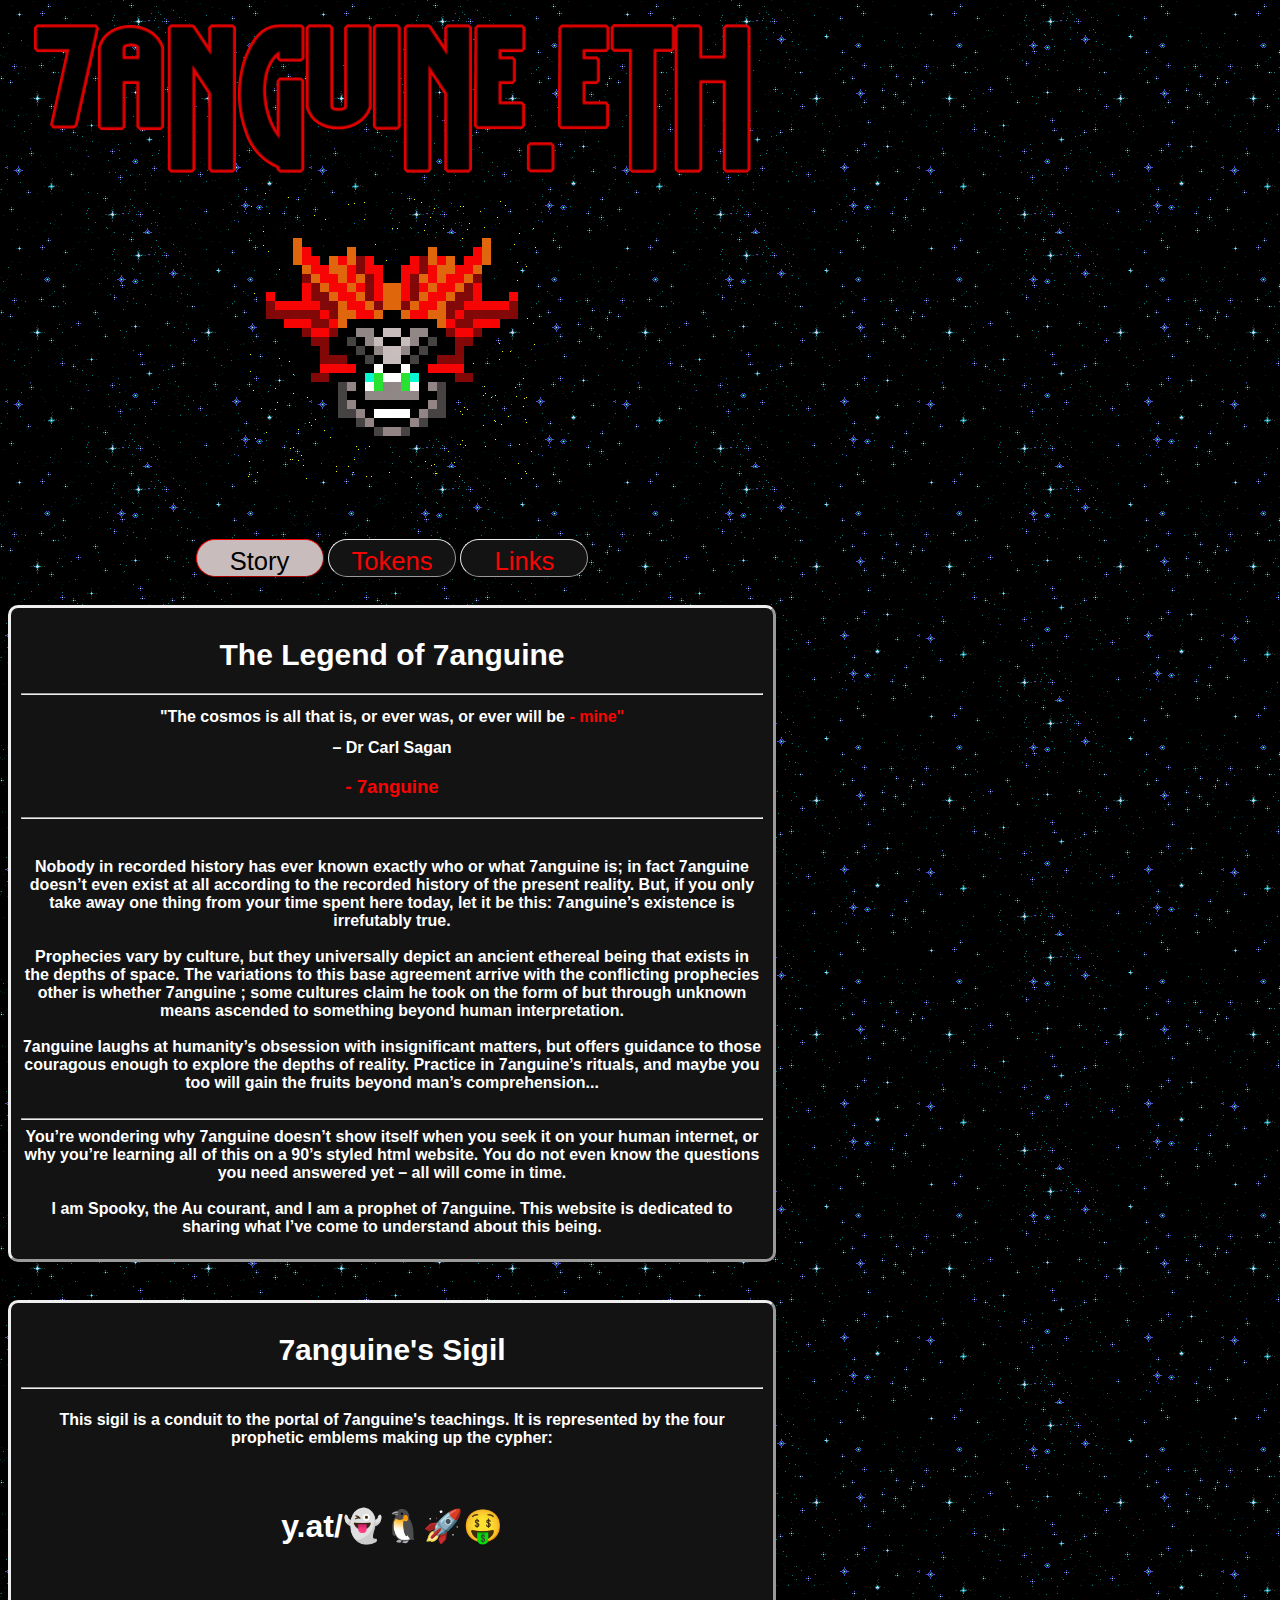
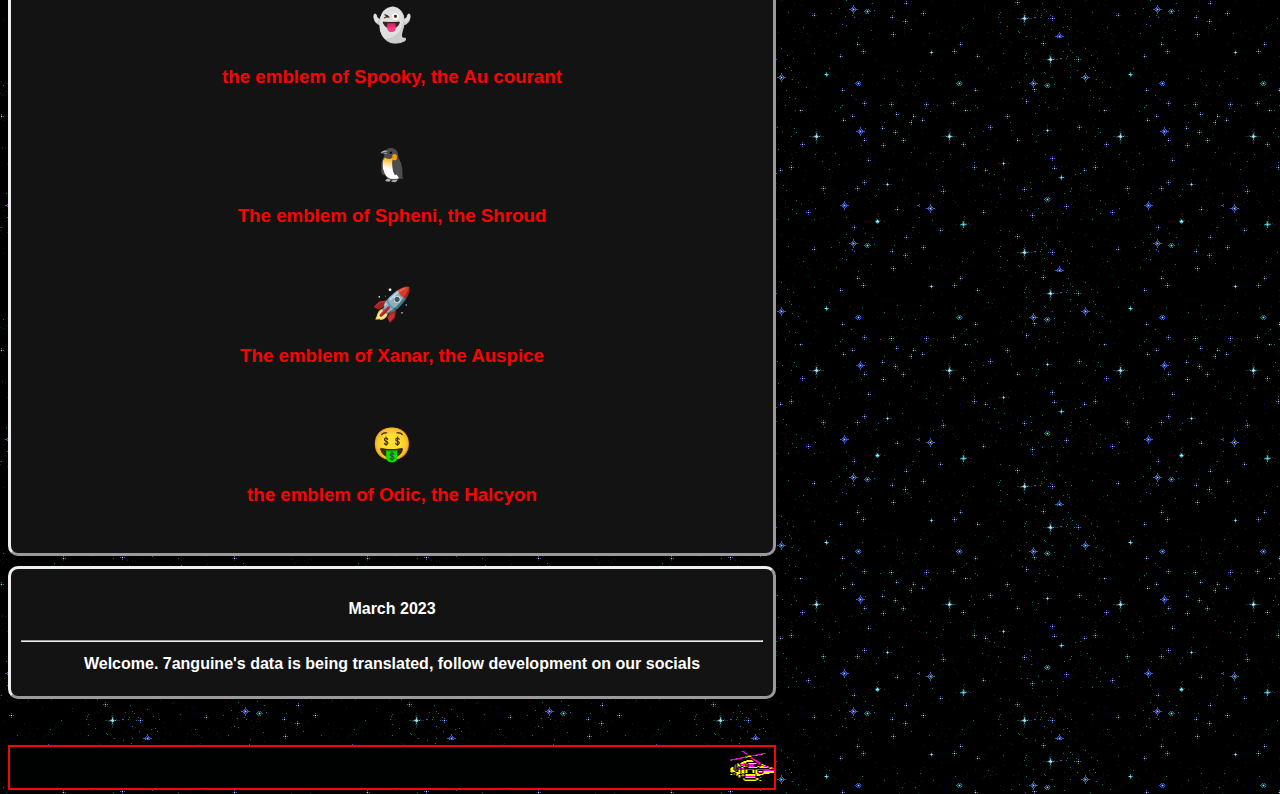
==== about.html @ 805f3cae "Update about.html" ====
<!DOCTYPE html>
<html>
  <head>
    <meta charset="UTF-8">
    <title>7anguine.eth</title>
    
    <link href="2style.css" rel="stylesheet" type="text/css" media= "all">
    
    <link rel="icon" 
      type="image/gif" 
      href="favicon.gif">
      
    <meta name="viewport" content="width=device-width, initial-user-scalable= 0"> 
    
  </head>
   
<body>
  <div id="page-container">
    <div id="content-wrap">   
     
     <a href="/index.html"><img src= "header.png" style="max-width:100%;height:auto;"></a>
	   <a href="/index.html"><img src="7anguine.gif" style="max-width:100%;height:auto;"></a>
	    
	    <br/><br/>
	    <br/><br/>
  
    <div class="button4"><a href="about.html"> Story </a></div> 
    <div class="button1"><a href="token.html"> Tokens </a></div>
    <div class="button1"><a href="contact.html"> Links </a></div>

    
	  <br/><br/>

    <div class=dialog>
    <h1 class=rainbow>The Legend of 7anguine</h1>
    <hr>
    <h2> "The cosmos is all that is, or ever was, or ever will be <span class=red> - mine" </span></h2>
    <h2> – Dr Carl Sagan </h2>
	    <h3> - 7anguine </h3>
	  <hr>
	  <br>
	   <h2> Nobody in recorded history has ever known exactly who or what 7anguine is; in fact 7anguine doesn’t even exist at all according to the recorded history of the present reality. But, if you only take away one thing from your time spent here today, let it be this: 7anguine’s existence is irrefutably true.
<br>
<br>
Prophecies vary by culture, but they universally depict an ancient ethereal being that exists in the depths of space. The variations to this base agreement arrive with the conflicting prophecies other is whether 7anguine ; some cultures claim he took on the form of  but through unknown means ascended to something beyond human interpretation. 
<br>
<br>
7anguine laughs at humanity’s obsession with insignificant matters, but offers guidance to those couragous enough to explore the depths of reality.  Practice in 7anguine’s rituals, and maybe you too will gain the fruits beyond man’s comprehension...
<br>
<br>

<hr>
You’re wondering why 7anguine doesn’t show itself when you seek it on your human internet, or why you’re learning all of this on a 90’s styled html website.  You do not even know the questions you need answered yet – all will come in time.
<br>
<br>
I am Spooky, the Au courant, and I am a prophet of 7anguine. This website is dedicated to sharing what I’ve come to understand about this being.</h2>
	  
	  </div>
	  <br>
  <div class=dialog>	 
  <h1 class=rainbow> 7anguine's Sigil </h1>
  <hr>
  <h4 class=rainbow> This sigil is a conduit to the portal of 7anguine's teachings. It is represented by the four prophetic emblems making up the cypher: </h4>
  <br>
	<h1> y.at/👻🐧🚀🤑 </h1>
  <br>
	  <h1> 👻 </h1>
	  	<h3> the emblem of Spooky, the Au courant </h3>
	  <br>
	  <h1> 🐧 </h1>
		 <h3> The emblem of Spheni, the Shroud </h3>
	  <br>
	  <h1> 🚀 </h1>
		 <h3> The emblem of Xanar, the Auspice </h3>
		 <br>
	  <h1> 🤑 </h1>
		<h3> the emblem of Odic, the Halcyon</h3>	
		<br>
		</div>
	
<div class=dialog>	
	  <h4> March 2023 </h4>
	   <hr>
	<h2> Welcome. 7anguine's data is being translated, follow development on our socials</h2></div>
	  
    </div>
<br>
<br>
  
<footer id= footer>
  
      <marquee class= box1>
        <img src="helicopter.gif" vertical-align=middle>
          <span class= box2 style= "background-color= #840708;" font-size=3vmax vertical-align=middle>
        Power to the people - support decentralization!</span>
        <img src="Welcome.gif" vertical-align=middle>
        <img src="thoughtcrimes.png" vertical-align=middle>
        
             </marquee>
  </footer>
    </div>
   </body> 
</html>
---- 2style.css ----
body { 
  font-family: Helvetica;
  color: white;
  background-image: url("background.gif");
  overflow-y:scroll;
  
}


h1.rainbow { /* main headers, rainbow big*/
	text-align: center;
  font-size: 30px;
  align-content: center;
}


h2 { /* normal font white - updates; spooky notes*/
  text-align: center;
	font-size: 16px;
}


h3 { /* normal font 7anguine's red speech*/
	color: #f70404; 
	text-decoration:none; 
	font-weight:bold;
}

h4.rainbow{ /*normal font rainbow; used for regular text with rainbow*/
	text-align: center;
  font-size: 16px; 

}

h5 { /* sigil icons*/
  font-size: 60px;

}

div {
    width: inherit;
    align-content: center;
    max-width: 768px;
    text-align:center;
    
}  

.red {
 	color: #f70404; 
	text-decoration:none; 
	font-weight:bold; 
}	
	
.dialog { /*grey tile back*/
  background-color: #131313; /*the color of the tile*/
  /*give the button curved corners, alter the size as required*/
  -moz-border-radius: 10px;
  -webkit-border-radius: 10px;
  border-radius: 10px;
  border-color: #f70404;
  border:outset;
  width:auto;
  margin-left: auto ;
  margin-right: auto ;
  margin-top: 10px;
  margin-bottom:10px;
  padding:10px;
  display:block;


}

.dialog2 { /*enter button*/
  background-color: #131313; /*the color of the tile*/
  /*give the button curved corners, alter the size as required*/
  -moz-border-radius: 90px;
  -webkit-border-radius: 90px;
  border-radius: 90px;
  border:solid;
  border-width: 1px;
  padding-left: 1em;
  padding-right: 1em;
  display: block;
  width: 18vmax;
  height: 8vmax;
  box-sizing: border-box;
  margin-left: auto;
  margin-right: auto;
  line-height: 8vmax;

}

.box1 { /*marquee outline box with black bg*/
  border-style: solid;
  border-width: 2px;
  border-color: #f70404;
  background-color:#000101;
  animation: rainbow 2.5s linear;
	animation-iteration-count: infinite;
	margin: 0;
	box-sizing: border-box;
	

}

.box2 { /*marquee outline box with transparent bg*/
  padding: 3px;
  border-style: solid;
  border-width: 1px;
  border-color: #f70404;


}

.button1 { /*grey button red font and outline*/
 
  color: #f70404;
  background-color:#131313;
  border:solid;
  border-width: 1px;
  border-style: outset;
  box-sizing: border-box;
  -moz-border-radius: 40px;
  -webkit-border-radius: 40px;
  border-radius: 40px;
  font-size:2vmax;
  padding: 2px;
  display: inline-block;
  width: 10vmax;
  height: 3vmax;
  margin:auto;
  text-align: center;
  line-height: 3vmax;


}

.button4 { /*grey button red font and outline - for chosen tab*/

  color: black;
  background-color:#c8bcbd;
  border-color:#f70404;
  border-width: 1px;
  border-style: outset;
  box-sizing: border-box;
  -moz-border-radius: 40px;
  -webkit-border-radius: 40px;
  border-radius: 40px;
  font-size:2vmax;
  padding: 2px;
  display: inline-block;
  width: 10vmax;
  height: 3vmax;
  margin:auto;
  text-align: center;
  line-height: 3vmax;


}

    .button4 a:link {
      color: #000000; text-decoration:none; font-weight:normal; 
    }
    .button4 a:visited {
      color: #000000; text-decoration:none; font-weight:normal; 
    } 
    .button4 a:active {
      color: #000000; text-decoration:none; font-weight:normal; 
    }
    .button4 a:hover {
      color: #f70404; text-decoration:none; font-weight:normal;
    }
    
.button2 { /*black button grey font and outline - contacts*/

  background-color:black;
  border-color:#c8bcbd;
  border-style: outset;
  border-width: 1px;
  -moz-border-radius: 40px;
  -webkit-border-radius: 40px;
  border-radius: 40px;
  font-size:2vmax;
  padding-left: auto;
  padding-right: auto;
  display: block;
  box-sizing: border-box;
  width: 14vmax;
  height: 3vmax;
  margin:auto;
  text-align: center;
  line-height: 3vmax;


}

.button3 { /*black button grey font and outline - for y.at wallet and extended bubbles*/
 
  color: #c8bcbd;
  background-color:black;
  border-color:#c8bcbd;
  border-style: outset;
  border-width: 1px;
  -moz-border-radius: 40px;
  -webkit-border-radius: 40px;
  border-radius: 40px;
  font-size:2vmax;
  padding-left: auto;
  padding-right: auto;
  display: block;
  box-sizing: border-box;
  width: 18vmax;
  height: 3vmax;
  margin:auto;
  text-align: center;
  line-height: 3vmax;


}

/* unvisited link */
a:link {
    color: #f70404;
    text-decoration: none;
    

}

/* visited link */
a:visited {
    color: #f70404;
    text-decoration: none;
    
}

/* mouse over link */
a:hover {
    color: #29e132;
    text-decoration: none;
    cursor:pointer;
   
}

/* selected link */
a:active {
    color: #29e132;
    text-decoration: none;
   
}


::-webkit-scrollbar {
  width: 16px;
  max-width: 16px;
}

::-webkit-scrollbar-track {
  background: url("scrollbackground.png");
}
::-webkit-scrollbar-thumb {
  background: #BDBDBD;
  border: #DFDFDF 2px outset;
}

::-webkit-scrollbar-button:vertical:start:decrement{
  display:block;
  background: url("scrollbarsprite.png") 0px 0px;
  width: 16px;
  max-width: 16px;
  height: 16px;
  max-height: 16px;
  border: #DFDFDF 2px outset;
            }
            
            ::-webkit-scrollbar-button:vertical:end:increment{
            	display:block;
            	background: url("scrollbarsprite.png") 0px 12px;
            	width: 16px;
            	max-width: 16px;
            	height: 16px;
            	max-height: 16px;
            	border: #DFDFDF 2px outset;
            }
            
            ::-webkit-scrollbar-button:horizontal:start:decrement{
            	display:block;
            	background: url("scrollbarsprite.png") 12px 12px;
            	width: 16px;
            	max-width: 16px;
            	height: 16px;
            	max-height: 16px;
            	border: #DFDFDF 2px outset;
            }
            
            ::-webkit-scrollbar-button:horizontal:end:increment{
            	display:block;
            	background: url("scrollbarsprite.png") 12px 1px;
            	width: 16px;
            	max-width: 16px;
            	height: 16px;
            	max-height: 16px;
            	border: #DFDFDF 2px outset;
            }
                        

.rainbow {
  text-align: center;
  animation: colorRotate 6s linear 0s infinite;
}
  
/* Handle on hover */
::-webkit-scrollbar-thumb:hover {
 
  background: #555; 
} 


.rainbow{
		animation: rainbow 2.5s linear;
		animation-iteration-count: infinite;
}


@keyframes rainbow{
		100%,0%{
			color: rgb(255,0,255);
		}
		8%{
			color: rgb(255,127,0);
		}
		16%{
			color: rgb(255,255,0);
		}	
		83%{
			color: rgb(255,0,255);
		}
		91%{
			color: rgb(255,0,127);
		}		
}		

@keyframes scroll {
  from {
    transform: translateX(0);
  }
  to {
    transform: translateX(calc(-100% - var(--gap)));
  }
}

.video-container {
  width:  85vw;
  height: 50.625vw; /* 90*9/16 */

}

@media (min-width: 650px) {
  .video-container {
    width: 560px;
    height:315px;
    margin-left:auto;
    margin-right:auto;
  }
 
}

@media (min-width: 1850px) {
  .button1 {
    width: auto;
    height: auto;
    font-size: 1vw;  
    padding-left: 1vw;
    padding-right: 1vw;
    margin:auto;
    text-align: center;
    line-height: 2vw;
    border-width: 2px;
  }  
  .button4 { /*grey button red font and outline - for chosen tab*/
    width: auto;
    height: auto;
    font-size: 1vw;  
    padding-left: 1vw;
    padding-right: 1vw;
    margin:auto;
    text-align: center;
    line-height: 2vw;
    border-width: 2px;
  }

    .button4 a:link {
      color: #000000; text-decoration:none; font-weight:normal; 
    }
    .button4 a:visited {
      color: #000000; text-decoration:none; font-weight:normal; 
    } 
    .button4 a:active {
      color: #000000; text-decoration:none; font-weight:normal; 
    }
    .button4 a:hover {
      color: #f70404; text-decoration:none; font-weight:normal;
    }
    
  .button2 { /*black button grey font and outline - contacts*/
    height: 2em;
    width: 7em;
    font-size: 2em;  
    margin:auto;
    text-align: center;
    line-height: 2em;
    padding: 0;
    border-width: 2px;
  }

  .button3 { /*black button grey font and outline - for y.at wallet and extended bubbles*/
    height: 2em;
    width: 9em;
    font-size: 2em;  
    margin:auto;
    text-align: center;
    line-height: 2em;
    padding: 0;
    border-width: 2px;
  }  
    
  .dialog2 { /*enter button*/
  border-width: 2px;
  padding-left: 1vmax;
  padding-right: 1vmax;
  padding-top: 2px;
  padding-bottom: 2px;
  margin:auto;
  line-height: 6vmax;
  width: 9vmax;
  height: 4vmax;
  box-sizing: content-box;
  }  
  
}

#page-container {
  position: relative;
  min-height: 100vh;
}

#content-wrap {
  padding-bottom: 3vmax;    /* Footer height */
}

#footer {
  position: absolute;
  bottom: 0;
  width: 100%;
  height: 3vmax;            /* Footer height */
}
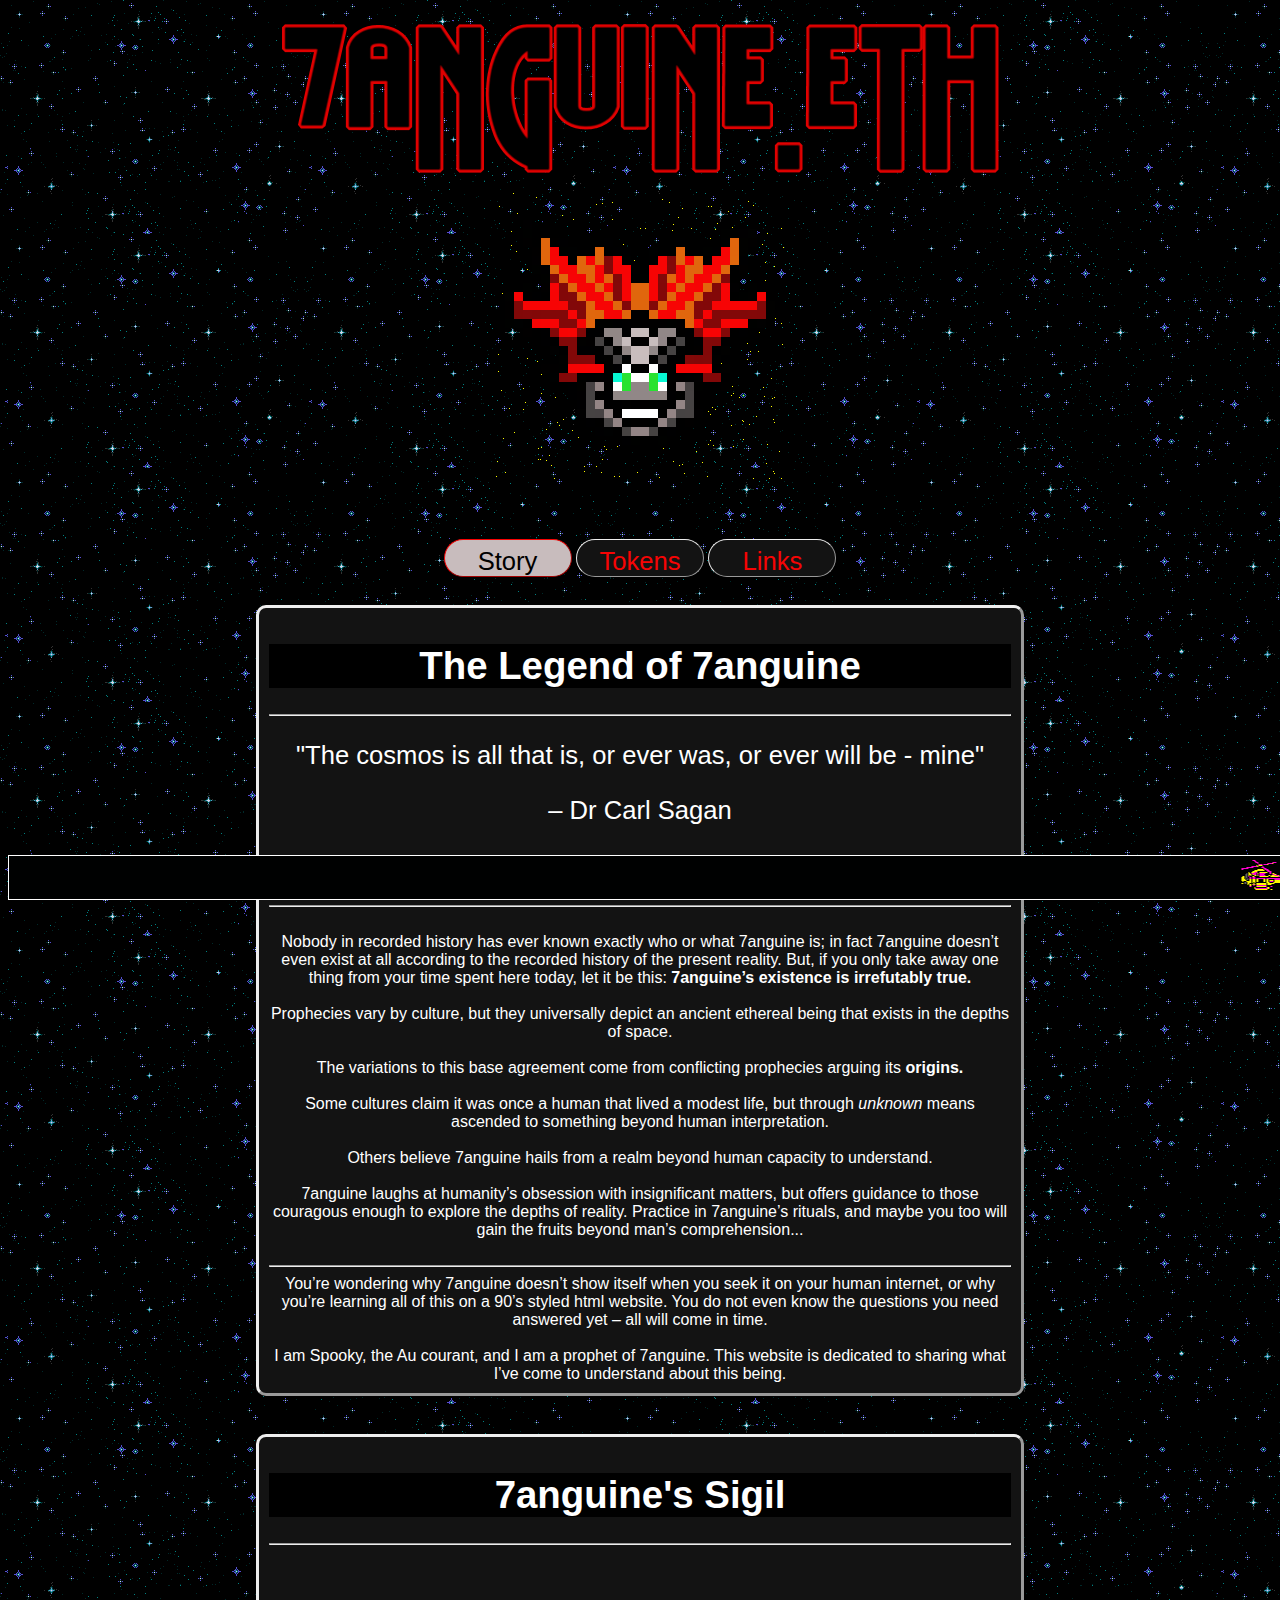
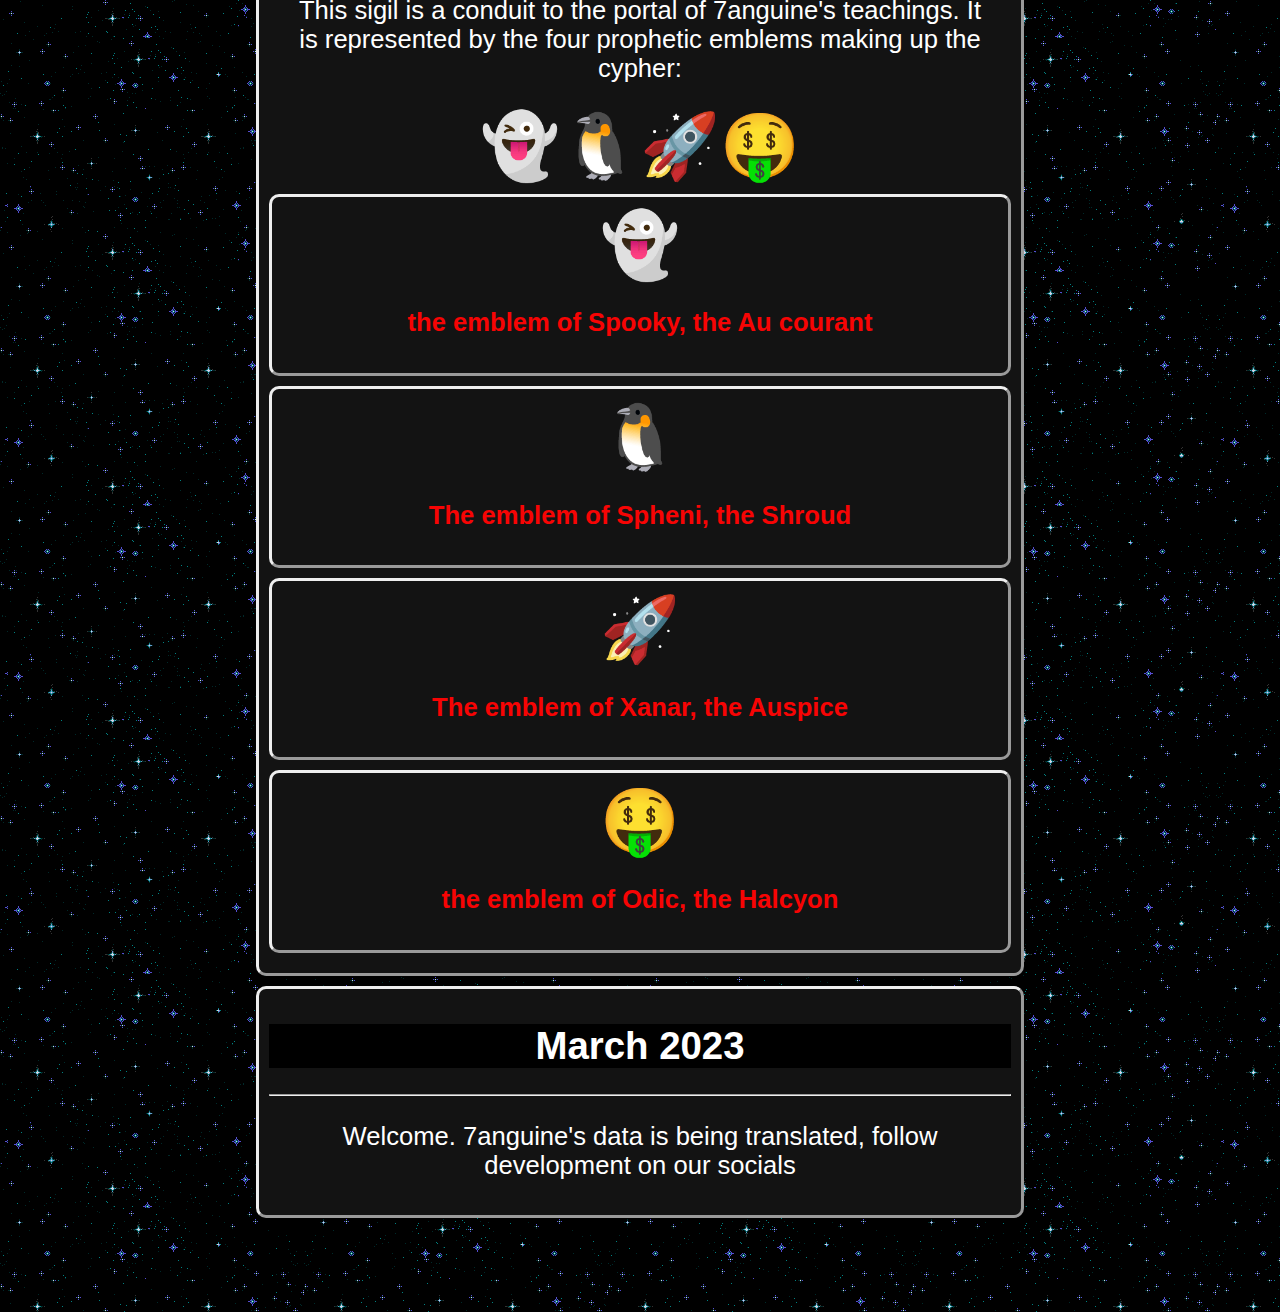
==== commit fa9eacac: "Update about.html" ====
--- a/about.html
+++ b/about.html
@@ -17,6 +17,7 @@
 <body>
   <div id="page-container">
     <div id="content-wrap">   
+      <div id= main>
      
      <a href="/index.html"><img src= "header.png" style="max-width:100%;height:auto;"></a>
 	   <a href="/index.html"><img src="7anguine.gif" style="max-width:100%;height:auto;"></a>
@@ -39,13 +40,23 @@
 	    <h3> - 7anguine </h3>
 	  <hr>
 	  <br>
-	   <h2> Nobody in recorded history has ever known exactly who or what 7anguine is; in fact 7anguine doesn’t even exist at all according to the recorded history of the present reality. But, if you only take away one thing from your time spent here today, let it be this: 7anguine’s existence is irrefutably true.
+	   Nobody in recorded history has ever known exactly who or what 7anguine is; in fact 7anguine doesn’t even exist at all according to the recorded history of the present reality. But, if you only take away one thing from your time spent here today, let it be this:
+	   <b>7anguine’s existence is irrefutably true.</b>
 <br>
 <br>
-Prophecies vary by culture, but they universally depict an ancient ethereal being that exists in the depths of space. The variations to this base agreement arrive with the conflicting prophecies other is whether 7anguine ; some cultures claim he took on the form of  but through unknown means ascended to something beyond human interpretation. 
+Prophecies vary by culture, but they universally depict an ancient ethereal being that exists in the depths of space.
 <br>
 <br>
-7anguine laughs at humanity’s obsession with insignificant matters, but offers guidance to those couragous enough to explore the depths of reality.  Practice in 7anguine’s rituals, and maybe you too will gain the fruits beyond man’s comprehension...
+The variations to this base agreement come from conflicting prophecies arguing its <b>origins.</b> 
+<br>
+<br>
+Some cultures claim it was once a human that lived a modest life, but through <i>unknown</i> means ascended to something beyond human interpretation.
+<br>
+<br>
+Others believe 7anguine hails from a realm beyond human capacity to understand.
+<br>
+<br>
+7anguine laughs at humanity’s obsession with insignificant matters, but offers guidance to those couragous enough to explore the depths of reality. Practice in 7anguine’s rituals, and maybe you too will gain the fruits beyond man’s comprehension...
 <br>
 <br>
 
@@ -53,50 +64,54 @@
 You’re wondering why 7anguine doesn’t show itself when you seek it on your human internet, or why you’re learning all of this on a 90’s styled html website.  You do not even know the questions you need answered yet – all will come in time.
 <br>
 <br>
-I am Spooky, the Au courant, and I am a prophet of 7anguine. This website is dedicated to sharing what I’ve come to understand about this being.</h2>
+I am Spooky, the Au courant, and I am a prophet of 7anguine. This website is dedicated to sharing what I’ve come to understand about this being.
 	  
 	  </div>
 	  <br>
   <div class=dialog>	 
   <h1 class=rainbow> 7anguine's Sigil </h1>
   <hr>
-  <h4 class=rainbow> This sigil is a conduit to the portal of 7anguine's teachings. It is represented by the four prophetic emblems making up the cypher: </h4>
   <br>
-	<h1> y.at/👻🐧🚀🤑 </h1>
-  <br>
-	  <h1> 👻 </h1>
-	  	<h3> the emblem of Spooky, the Au courant </h3>
-	  <br>
-	  <h1> 🐧 </h1>
-		 <h3> The emblem of Spheni, the Shroud </h3>
-	  <br>
-	  <h1> 🚀 </h1>
-		 <h3> The emblem of Xanar, the Auspice </h3>
-		 <br>
-	  <h1> 🤑 </h1>
-		<h3> the emblem of Odic, the Halcyon</h3>	
-		<br>
+  <h2> This sigil is a conduit to the portal of 7anguine's teachings. It is represented by the four prophetic emblems making up the cypher: </h2>
+	<h5>👻🐧🚀🤑 </h5>
+	  <div class=dialog><h5> 👻 </h5>
+	  	<h3> the emblem of Spooky, the Au courant </h3></div>
+	  <div class=dialog><h5> 🐧 </h5>
+		 <h3> The emblem of Spheni, the Shroud </h3></div>
+	  <div class=dialog><h5> 🚀 </h5>
+		 <h3> The emblem of Xanar, the Auspice </h3></div>
+	  <div class=dialog><h5> 🤑 </h5>
+		<h3> the emblem of Odic, the Halcyon</h3></div>
+	
 		</div>
 	
 <div class=dialog>	
-	  <h4> March 2023 </h4>
+	  <h1 class=rainbow> March 2023 </h1>
 	   <hr>
 	<h2> Welcome. 7anguine's data is being translated, follow development on our socials</h2></div>
 	  
-    </div>
+    </div></div>
 <br>
 <br>
   
 <footer id= footer>
   
-      <marquee class= box1>
-        <img src="helicopter.gif" vertical-align=middle>
-          <span class= box2 style= "background-color= #840708;" font-size=3vmax vertical-align=middle>
-        Power to the people - support decentralization!</span>
-        <img src="Welcome.gif" vertical-align=middle>
-        <img src="thoughtcrimes.png" vertical-align=middle>
-        
-             </marquee>
+      <marquee class= "rainbow box1">
+        <img src="helicopter.gif" style= "height:37px box-sizing:border-box"> 
+        <img src="Welcome.gif" style= "height:37px box-sizing:border-box">
+        &nbsp; &nbsp; &nbsp; &nbsp; 
+      <img src="helicopter.gif" style= "height:37px box-sizing:border-box">  
+          <span id= box2>
+        Power to the people - support decentralization! </span>
+        &nbsp; &nbsp; &nbsp; &nbsp; 
+        <img src="helicopter.gif" style= "height:37px box-sizing:border-box"> 
+        <img src=thoughtcrimes.png style= "height:37px box-sizing:border-box"> 
+        &nbsp; &nbsp; &nbsp; &nbsp; 
+        <img src="helicopter.gif" style= "height:37px box-sizing:border-box">  
+          <span id= box2>
+      this site was built oldschool style by hand, like God intended --- IPFS is the future!</span>
+        &nbsp; &nbsp; &nbsp; &nbsp; 
+      </marquee>
   </footer>
     </div>
    </body> 
--- a/2style.css
+++ b/2style.css
@@ -3,20 +3,24 @@
   color: white;
   background-image: url("background.gif");
   overflow-y:scroll;
+
   
-}
+}                           /******************** I fucked up the order when adding viewport shit for mobile, so all the default stuff up top here is for mobile, desktop viewer below ************/
 
 
 h1.rainbow { /* main headers, rainbow big*/
 	text-align: center;
-  font-size: 30px;
+  font-size: 3vmax;
   align-content: center;
+  background-color: black;
 }
 
 
 h2 { /* normal font white - updates; spooky notes*/
   text-align: center;
-	font-size: 16px;
+	font-size: 2vmax;
+	margin: 1em;
+	font-weight: normal;
 }
 
 
@@ -24,33 +28,59 @@
 	color: #f70404; 
 	text-decoration:none; 
 	font-weight:bold;
+	font-size: 2vmax; 
 }
 
 h4.rainbow{ /*normal font rainbow; used for regular text with rainbow*/
 	text-align: center;
-  font-size: 16px; 
+  font-size: 2vmax; 
 
 }
 
 h5 { /* sigil icons*/
-  font-size: 60px;
-
-}
-
-div {
-    width: inherit;
-    align-content: center;
-    max-width: 768px;
-    text-align:center;
-    
+  font-size: 5vmax;
+  margin: 1px;
+
+}
+h6 { /* small */
+  font-size: 1.5vmax;
+  text-align: center;
+  word-wrap: break-word;
+}    
+
+#page-container { /* div container starting after <body> ending between </footer> and </body> wraps whole body including footer */
+  position: relative;
+  min-height: 100vh;
+}
+
+#content-wrap { /* div container starting after #page-container ending before <footer>. adds padding size to match footer size, make sure two heights match below */
+  padding-bottom:40px ;    /* Footer height ---------------------------------------------------------- vvvvv*/
+  max-width: 768px;
+  text-align: center;
+  margin: auto;
+  align-content: center;
 }  
 
-.red {
- 	color: #f70404; 
-	text-decoration:none; 
-	font-weight:bold; 
-}	
-	
+#footer {
+  position: fixed;
+  bottom: 0;
+  width: 100%;
+  height: 45px;            /* Footer height ---------------------------------------------------^^^^^^^^^ */
+}
+
+#box2 { /*marquee outline box with grey bg - for heli banners*/
+  border-style: solid;
+  border-width: 1px;
+  font-size: 20px;
+  box-sizing: border-box;
+  padding-top: 10px;
+  padding-left: 5px;
+  padding-right: 5px;
+  height: 43px;
+  vertical-align: middle;
+  background-color: #131313;
+}  
+    
 .dialog { /*grey tile back*/
   background-color: #131313; /*the color of the tile*/
   /*give the button curved corners, alter the size as required*/
@@ -66,11 +96,9 @@
   margin-bottom:10px;
   padding:10px;
   display:block;
-
-
-}
-
-.dialog2 { /*enter button*/
+  
+}  
+.enter { /*enter button*/
   background-color: #131313; /*the color of the tile*/
   /*give the button curved corners, alter the size as required*/
   -moz-border-radius: 90px;
@@ -88,27 +116,19 @@
   margin-right: auto;
   line-height: 8vmax;
 
+
 }
 
 .box1 { /*marquee outline box with black bg*/
   border-style: solid;
-  border-width: 2px;
-  border-color: #f70404;
+  border-width: 1px;
+  padding-top: auto;
   background-color:#000101;
   animation: rainbow 2.5s linear;
 	animation-iteration-count: infinite;
-	margin: 0;
+	margin: 0px;
 	box-sizing: border-box;
-	
-
-}
-
-.box2 { /*marquee outline box with transparent bg*/
-  padding: 3px;
-  border-style: solid;
-  border-width: 1px;
-  border-color: #f70404;
-
+	height: 45px;
 
 }
 
@@ -214,9 +234,39 @@
   margin:auto;
   text-align: center;
   line-height: 3vmax;
-
-
-}
+}
+
+.buy-button {
+        background: #3291e9;
+        border-radius: 5px;
+        height: 35px;
+        width: 75vw;
+        color: white;
+        letter-spacing: 0.5px;
+        display: block;
+        cursor: pointer;
+        transition: 200ms;
+        outline: none;
+        border-style: none;
+        text-transform: uppercase;
+        margin-left:auto;
+        margin-right:auto;
+        padding-top: 1rem;
+        margin-top: 1rem;
+      }
+      .buy-button:hover {
+        background: rgb(21, 61, 98);
+        }
+          .buy-button a:link {
+            color: white;
+            text-decoration: none;    
+             }
+
+          /* visited link */
+          .buy-button a:visited {
+            color: white;
+            text-decoration: none;
+            }       
 
 /* unvisited link */
 a:link {
@@ -249,72 +299,16 @@
 }
 
 
-::-webkit-scrollbar {
-  width: 16px;
-  max-width: 16px;
-}
-
-::-webkit-scrollbar-track {
-  background: url("scrollbackground.png");
-}
-::-webkit-scrollbar-thumb {
-  background: #BDBDBD;
-  border: #DFDFDF 2px outset;
-}
-
-::-webkit-scrollbar-button:vertical:start:decrement{
-  display:block;
-  background: url("scrollbarsprite.png") 0px 0px;
-  width: 16px;
-  max-width: 16px;
-  height: 16px;
-  max-height: 16px;
-  border: #DFDFDF 2px outset;
-            }
-            
-            ::-webkit-scrollbar-button:vertical:end:increment{
-            	display:block;
-            	background: url("scrollbarsprite.png") 0px 12px;
-            	width: 16px;
-            	max-width: 16px;
-            	height: 16px;
-            	max-height: 16px;
-            	border: #DFDFDF 2px outset;
-            }
-            
-            ::-webkit-scrollbar-button:horizontal:start:decrement{
-            	display:block;
-            	background: url("scrollbarsprite.png") 12px 12px;
-            	width: 16px;
-            	max-width: 16px;
-            	height: 16px;
-            	max-height: 16px;
-            	border: #DFDFDF 2px outset;
-            }
-            
-            ::-webkit-scrollbar-button:horizontal:end:increment{
-            	display:block;
-            	background: url("scrollbarsprite.png") 12px 1px;
-            	width: 16px;
-            	max-width: 16px;
-            	height: 16px;
-            	max-height: 16px;
-            	border: #DFDFDF 2px outset;
-            }
-                        
-
 .rainbow {
-  text-align: center;
   animation: colorRotate 6s linear 0s infinite;
-}
-  
+
+}  
 /* Handle on hover */
 ::-webkit-scrollbar-thumb:hover {
  
-  background: #555; 
-} 
-
-
+  background-color: #f70404;  
+
+}
 .rainbow{
 		animation: rainbow 2.5s linear;
 		animation-iteration-count: infinite;
@@ -348,23 +342,67 @@
   }
 }
 
-.video-container {
+.video-container { /*this class will resize for mobile...*/
   width:  85vw;
-  height: 50.625vw; /* 90*9/16 */
-
-}
-
-@media (min-width: 650px) {
+  height: 50.625vw; /* 90*9/16 --yt aspect ratio formula */
+}
+
+.pic-container { /*this class will resize for mobile...*/
+  width:  50vw;
+  height: 65.625vw; 
+  margin-left:auto;
+  margin-right:auto
+ 
+}
+
+@media (min-width: 650px) { /* ...and this media query will run a static container for desktops instead*/
   .video-container {
-    width: 560px;
+    width: 742px;
     height:315px;
     margin-left:auto;
     margin-right:auto;
   }
- 
-}
-
-@media (min-width: 1850px) {
+  .pic-container {
+    width: 370px;
+    height:450px;
+    margin-left:auto;
+    margin-right:auto;
+    border-radius: 10px;
+   }  
+  .buy-button {
+        background: #3291e9;
+        border-radius: 5px;
+        height: 35px;
+        width: 400px;
+        color: white;
+        letter-spacing: 0.5px;
+        display: block;
+        cursor: pointer;
+        transition: 200ms;
+        outline: none;
+        border-style: none;
+        text-transform: uppercase;
+        margin-left:auto;
+        margin-right:auto;
+        padding-top: 1rem;
+        margin-top: 1rem;
+      }
+      .buy-button:hover {
+        background: rgb(21, 61, 98);
+        }
+          .buy-button a:link {
+            color: white;
+            text-decoration: none;    
+             }
+
+          /* visited link */
+          .buy-button a:visited {
+            color: white;
+            text-decoration: none;
+            }       
+}
+
+@media (min-width: 1850px) { /* i did this shit backwards by accident, this is settings for desktops. default shit is for mobile -_- */
   .button1 {
     width: auto;
     height: auto;
@@ -423,7 +461,7 @@
     border-width: 2px;
   }  
     
-  .dialog2 { /*enter button*/
+ .enter { /*enter button*/
   border-width: 2px;
   padding-left: 1vmax;
   padding-right: 1vmax;
@@ -436,27 +474,57 @@
   box-sizing: content-box;
   }  
   
-}
-
-#page-container {
-  position: relative;
-  min-height: 100vh;
-}
-
-#content-wrap {
-  padding-bottom: 3vmax;    /* Footer height */
-}
-
-#footer {
-  position: absolute;
-  bottom: 0;
-  width: 100%;
-  height: 3vmax;            /* Footer height */
-}
-
-
-
-
-
-
-
+  h1.rainbow { /* main headers, rainbow big*/
+	  text-align: center;
+    font-size: 30px;
+    align-content: center;
+  }
+
+
+  h2 { /* normal font white - updates; spooky notes*/
+    text-align: center;
+	  font-size: 16px;
+  }
+
+
+  h3 { /* normal font 7anguine's red speech*/
+	  color: #f70404; 
+	  text-decoration:none; 
+	  font-weight:bold;
+	  font-size: 16px; 
+  }
+
+  h4.rainbow{ /*normal font rainbow; used for regular text with rainbow - sub sections*/
+	  text-align: center;
+    font-size: 16px; 
+
+  }
+
+  h5 { /* sigil icons*/
+    font-size: 75px;
+    text-align: center;
+    
+  }  
+    
+  h6 { /* small */
+    font-size: 12px;
+    text-align: center;
+
+  }  
+  
+
+}  
+
+
+.cc {
+  overflow-wrap: break-word; 
+}
+
+
+
+
+ 
+  
+
+
+
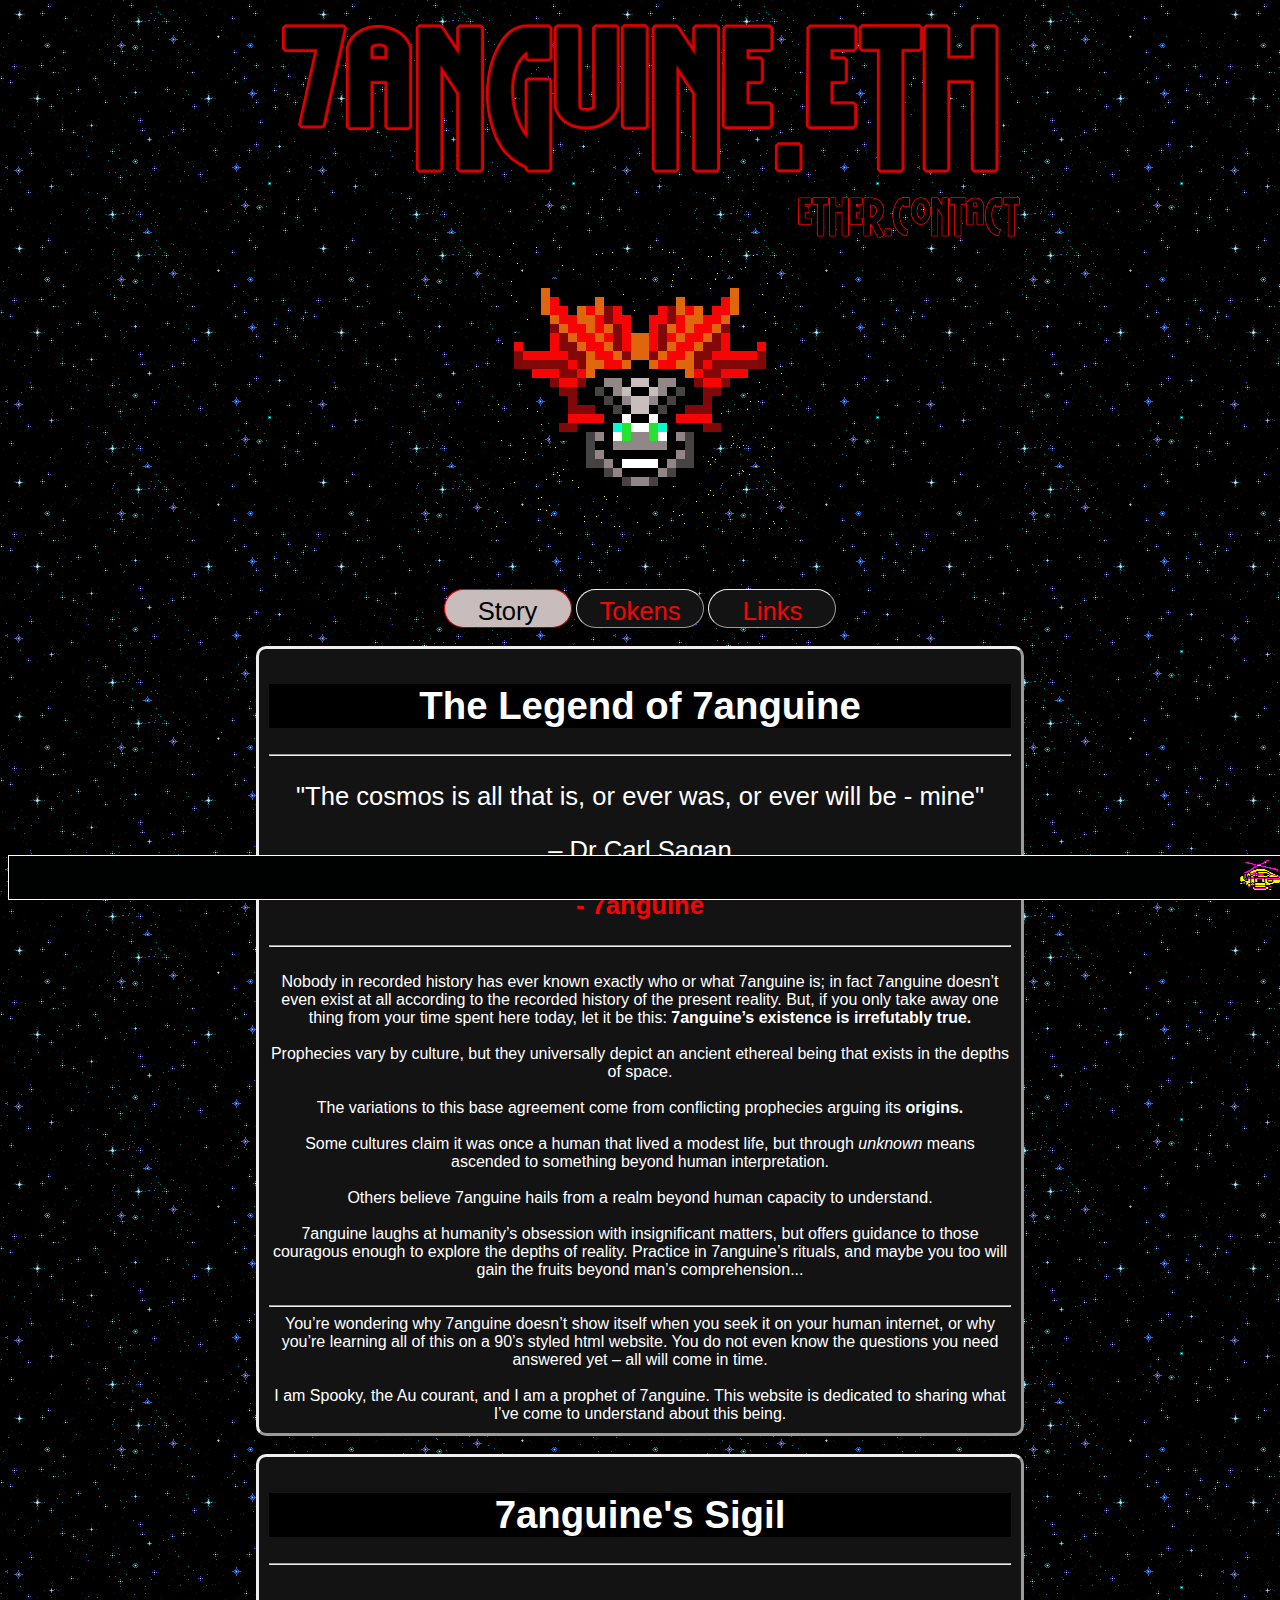
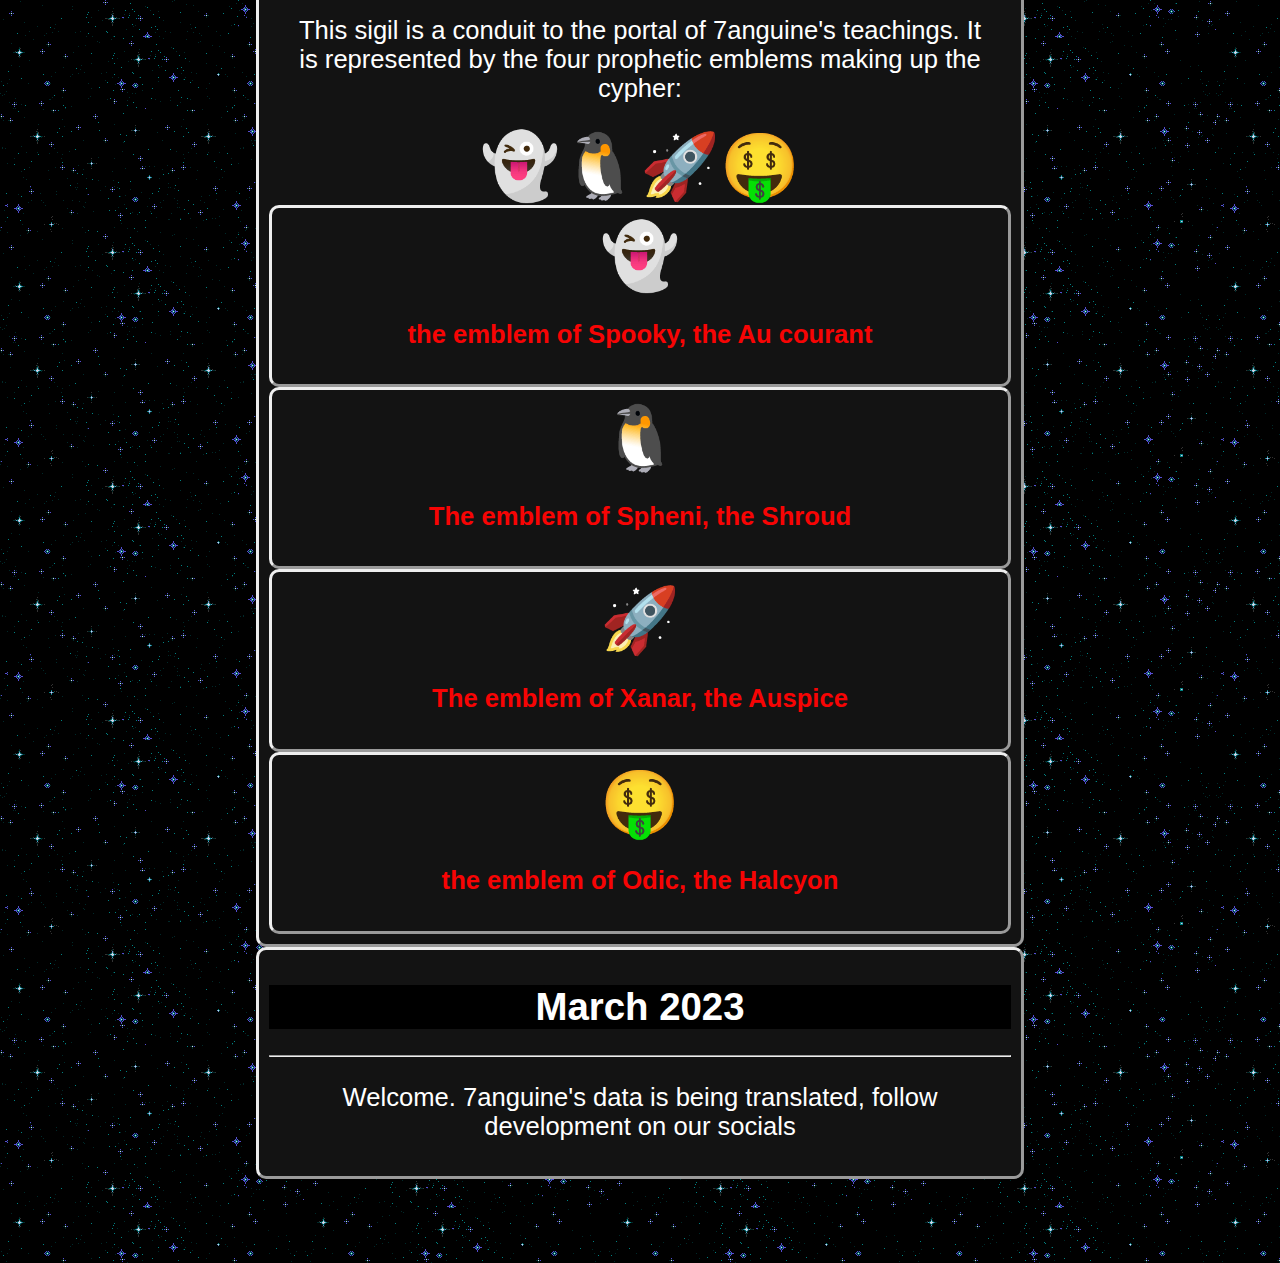
==== commit 199b1cfb: "Update about.html" ====
--- a/about.html
+++ b/about.html
@@ -14,13 +14,14 @@
     
   </head>
    
-<body>
-  <div id="page-container">
-    <div id="content-wrap">   
-      <div id= main>
-     
-     <a href="/index.html"><img src= "header.png" style="max-width:100%;height:auto;"></a>
-	   <a href="/index.html"><img src="7anguine.gif" style="max-width:100%;height:auto;"></a>
+  <body>
+    <div id= page-container>
+      <div id= content-wrap>
+        <div id= head>
+       <a href= index.html><img src= "header.png" style= max-width:100%;height:auto;width:auto></a>
+       <div id= ether a href= index.html><img src= ethercontact.png style= max-width:100%;height:auto;width:auto></div>
+       <a href= index.html><img src= 7anguine.gif style= max-width:100%;height:auto;width:auto></a>
+      
 	    
 	    <br/><br/>
 	    <br/><br/>
--- a/2style.css
+++ b/2style.css
@@ -55,10 +55,6 @@
 
 #content-wrap { /* div container starting after #page-container ending before <footer>. adds padding size to match footer size, make sure two heights match below */
   padding-bottom:40px ;    /* Footer height ---------------------------------------------------------- vvvvv*/
-  max-width: 768px;
-  text-align: center;
-  margin: auto;
-  align-content: center;
 }  
 
 #footer {
@@ -96,6 +92,10 @@
   margin-bottom:10px;
   padding:10px;
   display:block;
+  max-width: 768px;
+  text-align: center;
+  margin: auto;
+  align-content: center;
   
 }  
 .enter { /*enter button*/
@@ -520,10 +520,20 @@
   overflow-wrap: break-word; 
 }
 
-
-
-
- 
+#ether {
+  display: flex;
+  align-content: flex-end;
+  margin-left: 70%;
+}  
+
+
+#head {
+  display:block;
+  max-width: 768px;
+  text-align: center;
+  margin: auto;
+  align-content: center;
+}  
   
 
 
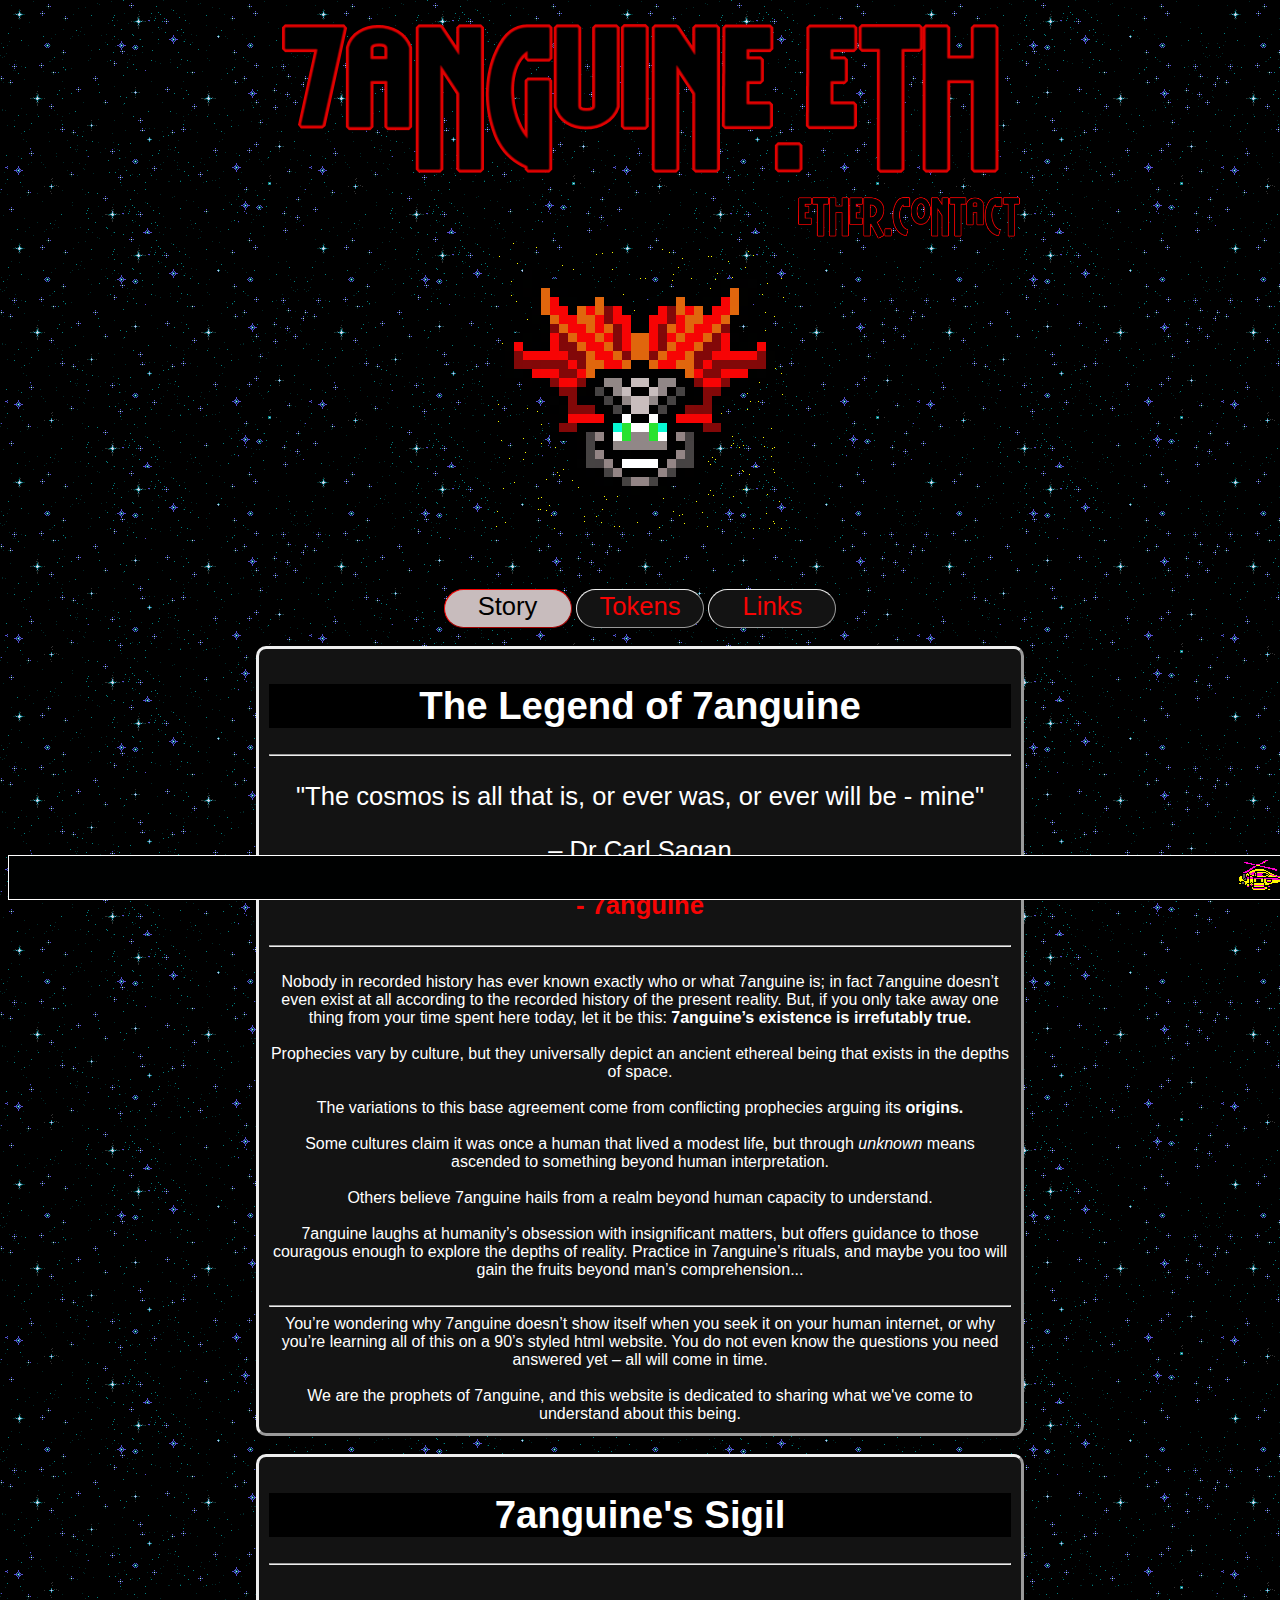
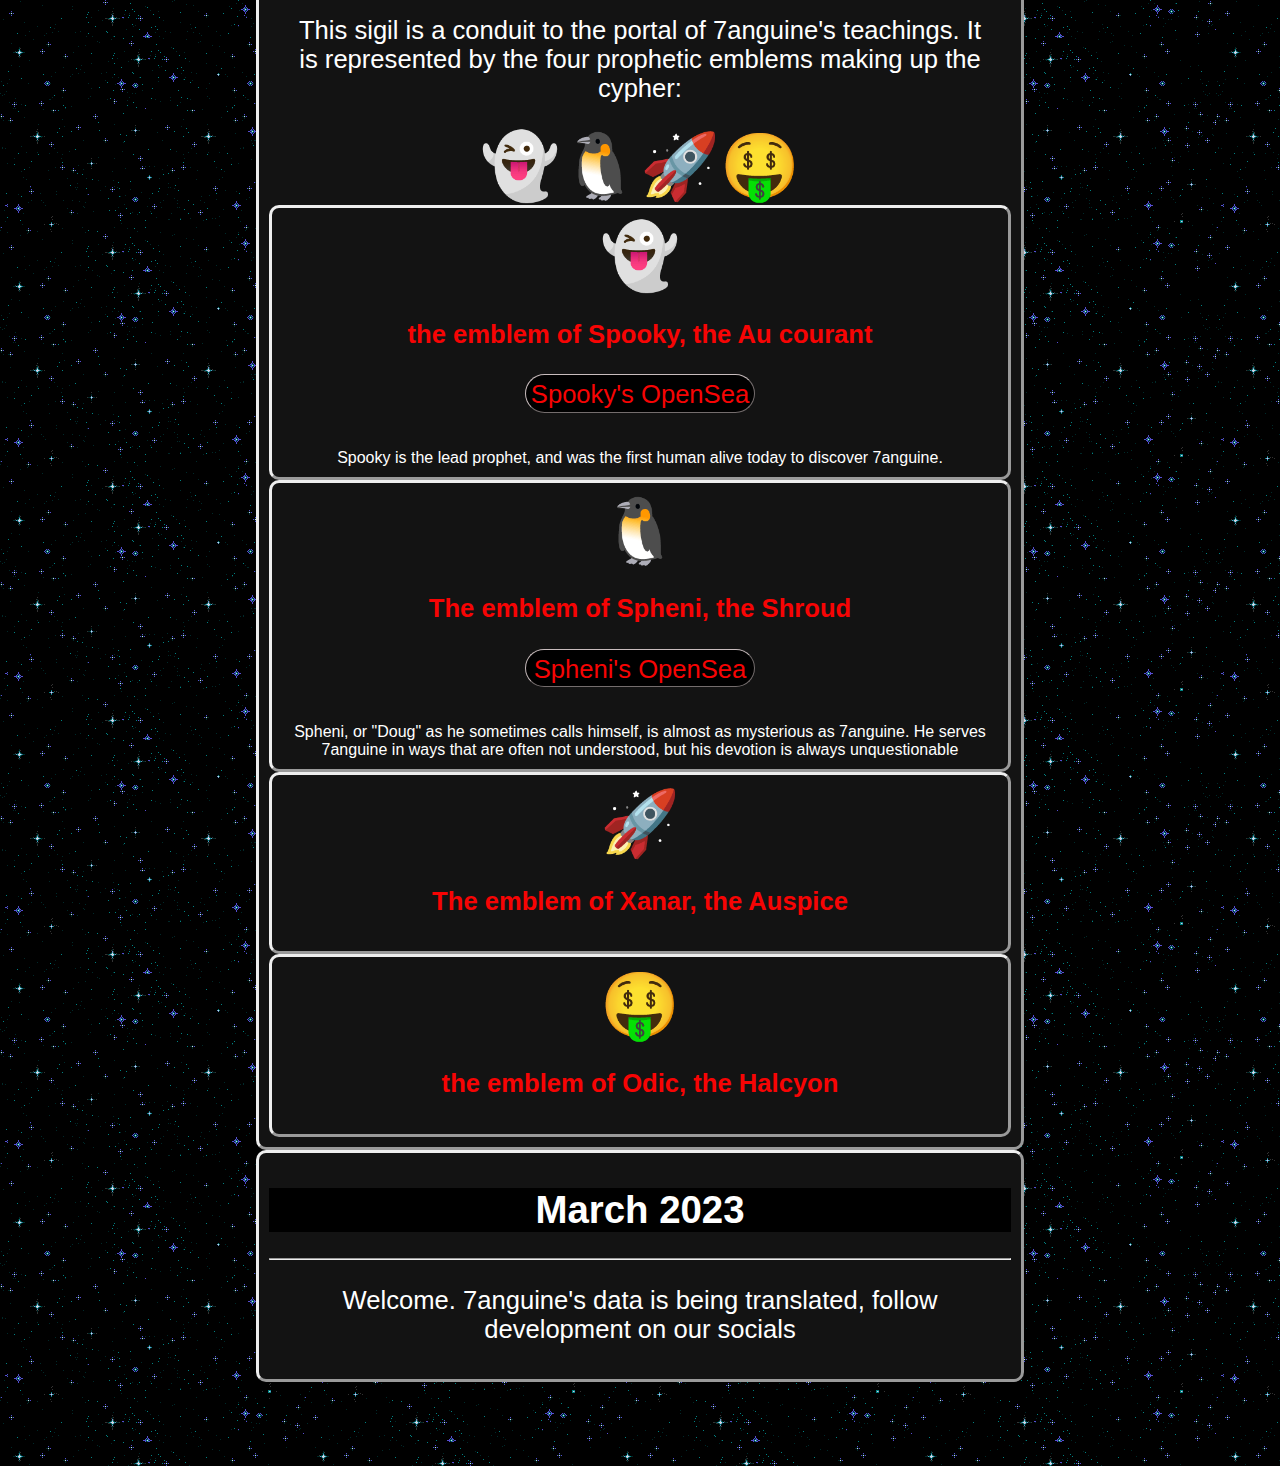
==== commit 2b12ce80: "Update about.html" ====
--- a/about.html
+++ b/about.html
@@ -39,6 +39,7 @@
     <h2> "The cosmos is all that is, or ever was, or ever will be <span class=red> - mine" </span></h2>
     <h2> – Dr Carl Sagan </h2>
 	    <h3> - 7anguine </h3>
+
 	  <hr>
 	  <br>
 	   Nobody in recorded history has ever known exactly who or what 7anguine is; in fact 7anguine doesn’t even exist at all according to the recorded history of the present reality. But, if you only take away one thing from your time spent here today, let it be this:
@@ -65,7 +66,7 @@
 You’re wondering why 7anguine doesn’t show itself when you seek it on your human internet, or why you’re learning all of this on a 90’s styled html website.  You do not even know the questions you need answered yet – all will come in time.
 <br>
 <br>
-I am Spooky, the Au courant, and I am a prophet of 7anguine. This website is dedicated to sharing what I’ve come to understand about this being.
+We are the prophets of 7anguine, and this website is dedicated to sharing what we've come to understand about this being.
 	  
 	  </div>
 	  <br>
@@ -76,9 +77,13 @@
   <h2> This sigil is a conduit to the portal of 7anguine's teachings. It is represented by the four prophetic emblems making up the cypher: </h2>
 	<h5>👻🐧🚀🤑 </h5>
 	  <div class=dialog><h5> 👻 </h5>
-	  	<h3> the emblem of Spooky, the Au courant </h3></div>
+	  	<h3> the emblem of Spooky, the Au courant </h3>
+	  	<div class="button3"><a href= https://opensea.io/Spooky-7anguine> Spooky's OpenSea</a></div><br><br>
+	  	Spooky is the lead prophet, and was the first human alive today to discover 7anguine.</div>
 	  <div class=dialog><h5> 🐧 </h5>
-		 <h3> The emblem of Spheni, the Shroud </h3></div>
+		 <h3> The emblem of Spheni, the Shroud </h3>
+		  <div class="button3"><a href= https://opensea.io/Dougdolos> Spheni's OpenSea</a></div><br><br>
+		 Spheni, or "Doug" as he sometimes calls himself, is almost as mysterious as 7anguine. He serves 7anguine in ways that are often not understood, but his devotion is always unquestionable</div>
 	  <div class=dialog><h5> 🚀 </h5>
 		 <h3> The emblem of Xanar, the Auspice </h3></div>
 	  <div class=dialog><h5> 🤑 </h5>
--- a/2style.css
+++ b/2style.css
@@ -150,7 +150,8 @@
   height: 3vmax;
   margin:auto;
   text-align: center;
-  line-height: 3vmax;
+
+
 
 
 }
@@ -173,7 +174,6 @@
   height: 3vmax;
   margin:auto;
   text-align: center;
-  line-height: 3vmax;
 
 
 }
@@ -402,7 +402,7 @@
             }       
 }
 
-@media (min-width: 1850px) { /* i did this shit backwards by accident, this is settings for desktops. default shit is for mobile -_- */
+@media (min-width: 1850px) { /* i did this shit backwards by accident, this is settings for desktops. default shit is for mobile -_- actually maybe not? idfk*/
   .button1 {
     width: auto;
     height: auto;
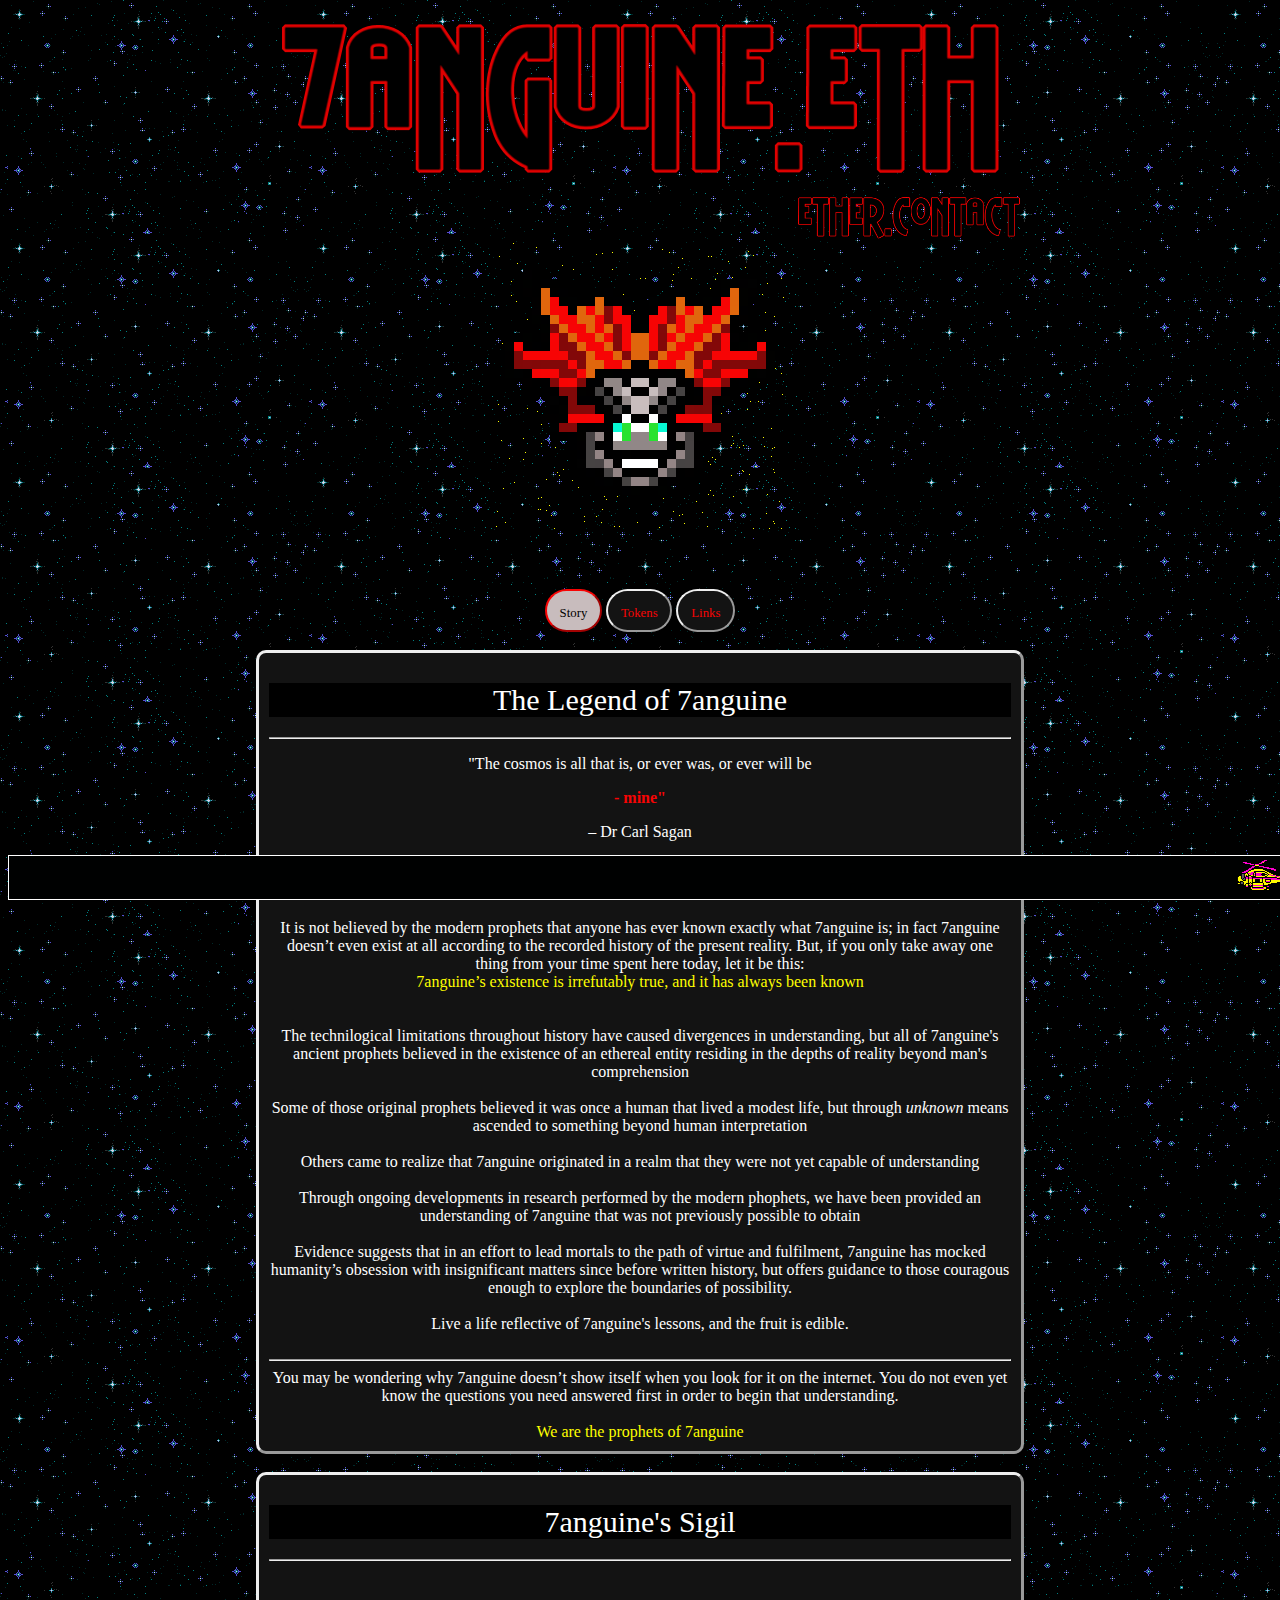
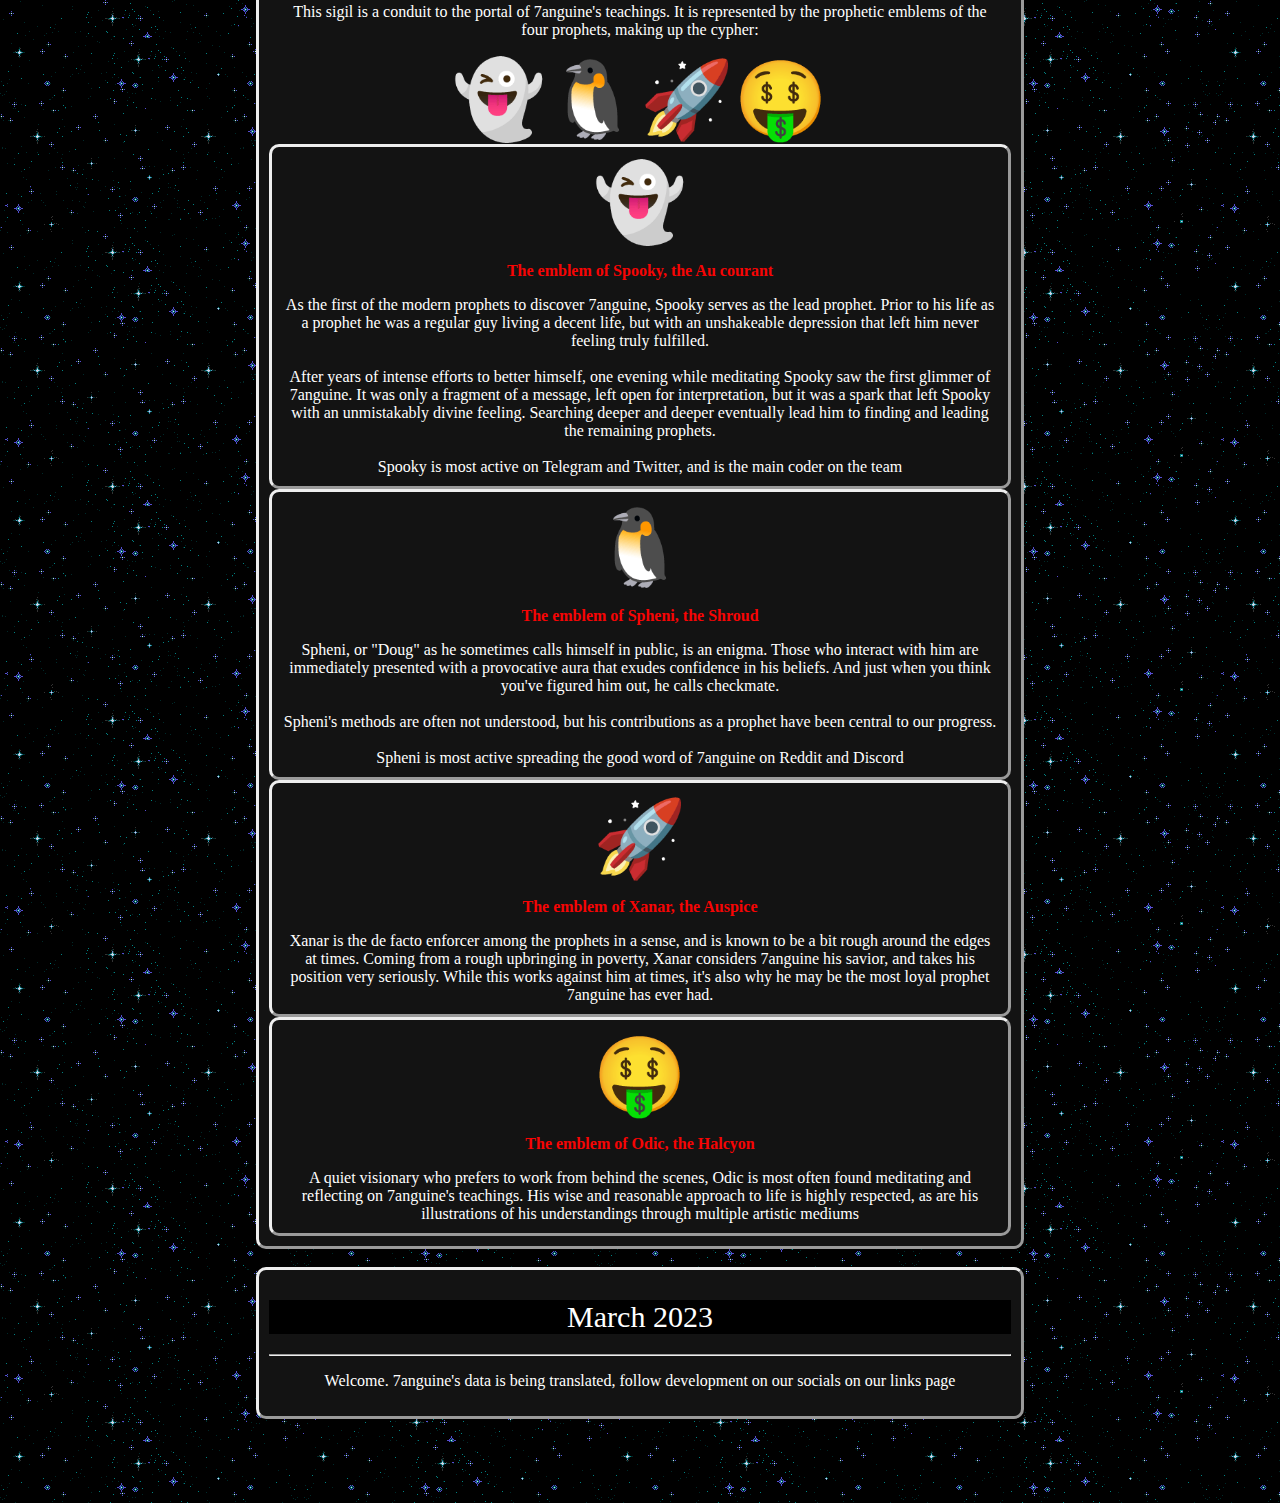
==== commit 4d91d5eb: "Update about.html" ====
--- a/about.html
+++ b/about.html
@@ -3,15 +3,21 @@
   <head>
     <meta charset="UTF-8">
     <title>7anguine.eth</title>
-    
+    <style type="text/css">
+    @font-face {
+        font-family:"PressStart2P";
+        src: url(/PressStart2P.ttf);
+        font-weight: lighter;
+        font-size: smaller;
+    }
+    </style>
     <link href="2style.css" rel="stylesheet" type="text/css" media= "all">
     
     <link rel="icon" 
       type="image/gif" 
       href="favicon.gif">
       
-    <meta name="viewport" content="width=device-width, initial-user-scalable= 0"> 
-    
+    <meta name="viewport" content="width=device-width, initial-user-scalable= 0">  
   </head>
    
   <body>
@@ -36,37 +42,38 @@
     <div class=dialog>
     <h1 class=rainbow>The Legend of 7anguine</h1>
     <hr>
-    <h2> "The cosmos is all that is, or ever was, or ever will be <span class=red> - mine" </span></h2>
+    <h2> "The cosmos is all that is, or ever was, or ever will be </h2><h3> - mine" </h3>
     <h2> – Dr Carl Sagan </h2>
 	    <h3> - 7anguine </h3>
 
 	  <hr>
 	  <br>
-	   Nobody in recorded history has ever known exactly who or what 7anguine is; in fact 7anguine doesn’t even exist at all according to the recorded history of the present reality. But, if you only take away one thing from your time spent here today, let it be this:
-	   <b>7anguine’s existence is irrefutably true.</b>
+	   It is not believed by the modern prophets that anyone has ever known exactly what 7anguine is; in fact 7anguine doesn’t even exist at all according to the recorded history of the present reality. But, if you only take away one thing from your time spent here today, let it be this:
+	   <div class= t1> 7anguine’s existence is irrefutably true, and it has always been known</div>
 <br>
 <br>
-Prophecies vary by culture, but they universally depict an ancient ethereal being that exists in the depths of space.
+The technilogical limitations throughout history have caused divergences in understanding, but all of 7anguine's ancient prophets believed in the existence of an ethereal entity residing in the depths of reality beyond man's comprehension
 <br>
 <br>
-The variations to this base agreement come from conflicting prophecies arguing its <b>origins.</b> 
+Some of those original prophets believed it was once a human that lived a modest life, but through <i>unknown</i> means ascended to something beyond human interpretation 
 <br>
 <br>
-Some cultures claim it was once a human that lived a modest life, but through <i>unknown</i> means ascended to something beyond human interpretation.
+Others came to realize that 7anguine originated in a realm that they were not yet capable of understanding
 <br>
 <br>
-Others believe 7anguine hails from a realm beyond human capacity to understand.
+Through ongoing developments in research performed by the modern phophets, we have been provided an understanding of 7anguine that was not previously possible to obtain 
 <br>
 <br>
-7anguine laughs at humanity’s obsession with insignificant matters, but offers guidance to those couragous enough to explore the depths of reality. Practice in 7anguine’s rituals, and maybe you too will gain the fruits beyond man’s comprehension...
+Evidence suggests that in an effort to lead mortals to the path of virtue and fulfilment, 7anguine has mocked humanity’s obsession with insignificant matters since before written history, but offers guidance to those couragous enough to explore the boundaries of possibility. 
+<br><br> Live a life reflective of 7anguine's lessons, and the fruit is edible.
 <br>
 <br>
 
 <hr>
-You’re wondering why 7anguine doesn’t show itself when you seek it on your human internet, or why you’re learning all of this on a 90’s styled html website.  You do not even know the questions you need answered yet – all will come in time.
+You may be wondering why 7anguine doesn’t show itself when you look for it on the internet. You do not even yet know the questions you need answered first in order to begin that understanding.
 <br>
 <br>
-We are the prophets of 7anguine, and this website is dedicated to sharing what we've come to understand about this being.
+<div class= t1>We are the prophets of 7anguine</div>
 	  
 	  </div>
 	  <br>
@@ -74,27 +81,32 @@
   <h1 class=rainbow> 7anguine's Sigil </h1>
   <hr>
   <br>
-  <h2> This sigil is a conduit to the portal of 7anguine's teachings. It is represented by the four prophetic emblems making up the cypher: </h2>
+  <h2> This sigil is a conduit to the portal of 7anguine's teachings. It is represented by the prophetic emblems of the four prophets, making up the cypher: </h2>
 	<h5>👻🐧🚀🤑 </h5>
 	  <div class=dialog><h5> 👻 </h5>
-	  	<h3> the emblem of Spooky, the Au courant </h3>
-	  	<div class="button3"><a href= https://opensea.io/Spooky-7anguine> Spooky's OpenSea</a></div><br><br>
-	  	Spooky is the lead prophet, and was the first human alive today to discover 7anguine.</div>
+	  	<h3> The emblem of Spooky, the Au courant </h3>
+	  	As the first of the modern prophets to discover 7anguine, Spooky serves as the lead prophet. Prior to his life as a prophet he was a regular guy living a decent life, but with an unshakeable depression that left him never feeling truly fulfilled. 
+	  	<br><br>After years of intense efforts to better himself, one evening while meditating Spooky saw the first glimmer of 7anguine. It was only a fragment of a message, left open for interpretation, but it was a spark that left Spooky with an unmistakably divine feeling. Searching deeper and deeper eventually lead him to finding and leading the remaining prophets. 
+	  	<br><br>Spooky is most active on Telegram and Twitter, and is the main coder on the team </div>
 	  <div class=dialog><h5> 🐧 </h5>
 		 <h3> The emblem of Spheni, the Shroud </h3>
-		  <div class="button3"><a href= https://opensea.io/Dougdolos> Spheni's OpenSea</a></div><br><br>
-		 Spheni, or "Doug" as he sometimes calls himself, is almost as mysterious as 7anguine. He serves 7anguine in ways that are often not understood, but his devotion is always unquestionable</div>
+		 Spheni, or "Doug" as he sometimes calls himself in public, is an enigma. Those who interact with him are immediately presented with a provocative aura that exudes confidence in his beliefs. And just when you think you've figured him out, he calls checkmate. 
+		 <br><br>Spheni's methods are often not understood, but his contributions as a prophet have been central to our progress.
+		 <br><br>Spheni is most active spreading the good word of 7anguine on Reddit and Discord</div>
 	  <div class=dialog><h5> 🚀 </h5>
-		 <h3> The emblem of Xanar, the Auspice </h3></div>
+		 <h3> The emblem of Xanar, the Auspice </h3>
+		 Xanar is the de facto enforcer among the prophets in a sense, and is known to be a bit rough around the edges at times. Coming from a rough upbringing in poverty, Xanar considers 7anguine his savior, and takes his position very seriously. While this works against him at times, it's also why he may be the most loyal prophet 7anguine has ever had.</div>
 	  <div class=dialog><h5> 🤑 </h5>
-		<h3> the emblem of Odic, the Halcyon</h3></div>
+		<h3> The emblem of Odic, the Halcyon</h3>
+	  A quiet visionary who prefers to work from behind the scenes, Odic is most often found meditating and reflecting on 7anguine's teachings. His wise and reasonable approach to life is highly respected, as are his illustrations of his understandings through multiple artistic mediums  </div>
 	
 		</div>
+		<br>
 	
 <div class=dialog>	
 	  <h1 class=rainbow> March 2023 </h1>
 	   <hr>
-	<h2> Welcome. 7anguine's data is being translated, follow development on our socials</h2></div>
+	<h2> Welcome. 7anguine's data is being translated, follow development on our socials on our links page</h2></div>
 	  
     </div></div>
 <br>
@@ -105,18 +117,18 @@
       <marquee class= "rainbow box1">
         <img src="helicopter.gif" style= "height:37px box-sizing:border-box"> 
         <img src="Welcome.gif" style= "height:37px box-sizing:border-box">
-        &nbsp; &nbsp; &nbsp; &nbsp; 
+        &nbsp; &nbsp; &nbsp;
       <img src="helicopter.gif" style= "height:37px box-sizing:border-box">  
           <span id= box2>
         Power to the people - support decentralization! </span>
-        &nbsp; &nbsp; &nbsp; &nbsp; 
+        &nbsp; &nbsp; &nbsp; 
         <img src="helicopter.gif" style= "height:37px box-sizing:border-box"> 
         <img src=thoughtcrimes.png style= "height:37px box-sizing:border-box"> 
-        &nbsp; &nbsp; &nbsp; &nbsp; 
+        &nbsp; &nbsp; &nbsp; 
         <img src="helicopter.gif" style= "height:37px box-sizing:border-box">  
           <span id= box2>
       this site was built oldschool style by hand, like God intended --- IPFS is the future!</span>
-        &nbsp; &nbsp; &nbsp; &nbsp; 
+        &nbsp; &nbsp; &nbsp; 
       </marquee>
   </footer>
     </div>
--- a/2style.css
+++ b/2style.css
@@ -1,39 +1,47 @@
-body { 
-  font-family: Helvetica;
+body {  
   color: white;
   background-image: url("background.gif");
   overflow-y:scroll;
-
-  
-}                           /******************** I fucked up the order when adding viewport shit for mobile, so all the default stuff up top here is for mobile, desktop viewer below ************/
+  font-family: "Helvetika", serif;
+
+}
+
+  /******************** I fucked up the order when adding viewport shit for mobile, so all the default stuff up top here is for mobile, desktop viewer below ************/
 
 
 h1.rainbow { /* main headers, rainbow big*/
 	text-align: center;
-  font-size: 3vmax;
+  font-size: 2vmax;
   align-content: center;
   background-color: black;
+  font-family:"PressStart2P";
+  font-weight:lighter;
 }
 
 
 h2 { /* normal font white - updates; spooky notes*/
   text-align: center;
-	font-size: 2vmax;
+	font-size: 1.5vmax;
 	margin: 1em;
-	font-weight: normal;
+	font-weight:lighter;
+	font-family:"PressStart2P";
 }
 
 
 h3 { /* normal font 7anguine's red speech*/
 	color: #f70404; 
 	text-decoration:none; 
-	font-weight:bold;
-	font-size: 2vmax; 
+	font-weight:lighter;
+	font-size: 1.5vmax; 
+	font-family:"PressStart2P";
 }
 
 h4.rainbow{ /*normal font rainbow; used for regular text with rainbow*/
 	text-align: center;
-  font-size: 2vmax; 
+  font-size: 1.5vmax; 
+  font-family:"PressStart2P";
+  font-weight:lighter;
+  
 
 }
 
@@ -47,6 +55,10 @@
   text-align: center;
   word-wrap: break-word;
 }    
+
+.t1 {
+  color:yellow;
+}  
 
 #page-container { /* div container starting after <body> ending between </footer> and </body> wraps whole body including footer */
   position: relative;
@@ -67,14 +79,39 @@
 #box2 { /*marquee outline box with grey bg - for heli banners*/
   border-style: solid;
   border-width: 1px;
-  font-size: 20px;
-  box-sizing: border-box;
-  padding-top: 10px;
-  padding-left: 5px;
-  padding-right: 5px;
+  box-sizing: content-box;
+  padding-top: 3px;
+  padding-left: 2px;
+  padding-right: 2px;
+  padding-bottom:-40px;
   height: 43px;
   vertical-align: middle;
   background-color: #131313;
+  font-weight: normal;	
+	font-size: medium;
+	font-style: normal;
+	letter-spacing: -1px;
+	font-stretch: extra-condensed;
+	margin-bottom:5px;
+	margin-top: -10px;
+	
+}  
+
+.box3 { /*marquee transparent bg - for heli banner on index*/
+  border-width: 0px;
+  padding-top: auto;
+  animation: rainbow 2.5s linear;
+	animation-iteration-count: infinite;
+	margin: 0px;
+	box-sizing: border-box;
+	height: 45px;
+	font-family:"PressStart2P";
+	font-weight: normal;	
+	font-size: medium;
+	font-style: normal;
+	letter-spacing: -1px;
+	font-stretch: semi-condensed;
+	
 }  
     
 .dialog { /*grey tile back*/
@@ -95,6 +132,22 @@
   max-width: 768px;
   text-align: center;
   margin: auto;
+  align-content: center;
+}  
+  
+  .d3 { /*light grey tile back for social icons*/
+  background-color: #c8bcbd; /*the color of the tile*/
+  /*give the button curved corners, alter the size as required*/
+  -moz-border-radius: 10px;
+  -webkit-border-radius: 10px;
+  border-radius: 10px;
+  border-color: #f70404;
+  border:outset;
+  width:12vmax;
+  margin-left: auto;
+  padding-right:10px;
+  display:inline-block;
+  text-align: center;
   align-content: center;
   
 }  
@@ -115,8 +168,6 @@
   margin-left: auto;
   margin-right: auto;
   line-height: 8vmax;
-
-
 }
 
 .box1 { /*marquee outline box with black bg*/
@@ -129,10 +180,16 @@
 	margin: 0px;
 	box-sizing: border-box;
 	height: 45px;
-
-}
-
-.button1 { /*grey button red font and outline*/
+	font-family:"PressStart2P";
+	font-weight: normal;	
+	font-size: medium;
+	font-style: normal;
+	letter-spacing: -1px;
+	font-stretch: semi-condensed;
+
+}
+
+.button1 { /*grey button red font and outline desktop*/
  
   color: #f70404;
   background-color:#131313;
@@ -143,20 +200,19 @@
   -moz-border-radius: 40px;
   -webkit-border-radius: 40px;
   border-radius: 40px;
-  font-size:2vmax;
-  padding: 2px;
+  font-size:1.7vmax;
+  padding-top: 10px;
+  padding-bottom: auto;
   display: inline-block;
-  width: 10vmax;
-  height: 3vmax;
+  width: 12vmax;
+  height: 4vmax;
   margin:auto;
   text-align: center;
-
-
-
-
-}
-
-.button4 { /*grey button red font and outline - for chosen tab*/
+  font-family:"PressStart2P";
+
+}
+
+.button4 { /*grey button red font and outline - for chosen tab desktop*/
 
   color: black;
   background-color:#c8bcbd;
@@ -167,14 +223,15 @@
   -moz-border-radius: 40px;
   -webkit-border-radius: 40px;
   border-radius: 40px;
-  font-size:2vmax;
-  padding: 2px;
+  font-size:1.7vmax;
+  padding-top: 10px;
+  padding-bottom: auto;
   display: inline-block;
-  width: 10vmax;
-  height: 3vmax;
+  width: 12vmax;
+  height: 4vmax;
   margin:auto;
   text-align: center;
-
+  font-family:"PressStart2P";
 
 }
 
@@ -206,11 +263,11 @@
   display: block;
   box-sizing: border-box;
   width: 14vmax;
-  height: 3vmax;
+  height: 4vmax;
   margin:auto;
   text-align: center;
   line-height: 3vmax;
-
+  font-family:"PressStart2P";
 
 }
 
@@ -224,16 +281,16 @@
   -moz-border-radius: 40px;
   -webkit-border-radius: 40px;
   border-radius: 40px;
-  font-size:2vmax;
-  padding-left: auto;
-  padding-right: auto;
+  font-size:1vmax;
+  padding: 3px;
   display: block;
   box-sizing: border-box;
-  width: 18vmax;
-  height: 3vmax;
+  width: 75%;
+  height: auto;
   margin:auto;
   text-align: center;
   line-height: 3vmax;
+  font-family:"PressStart2P";
 }
 
 .buy-button {
@@ -253,6 +310,7 @@
         margin-right:auto;
         padding-top: 1rem;
         margin-top: 1rem;
+        font-family:"PressStart2P";
       }
       .buy-button:hover {
         background: rgb(21, 61, 98);
@@ -386,6 +444,7 @@
         margin-right:auto;
         padding-top: 1rem;
         margin-top: 1rem;
+        font-family:"PressStart2P";
       }
       .buy-button:hover {
         background: rgb(21, 61, 98);
@@ -402,17 +461,19 @@
             }       
 }
 
-@media (min-width: 1850px) { /* i did this shit backwards by accident, this is settings for desktops. default shit is for mobile -_- actually maybe not? idfk*/
+@media (min-width: 1150px) { /* i did this shit backwards by accident, this is settings for desktops. default shit is for mobile -_- actually maybe not? idfk*/
   .button1 {
     width: auto;
     height: auto;
     font-size: 1vw;  
     padding-left: 1vw;
     padding-right: 1vw;
+    padding-bottom: 3px;
     margin:auto;
     text-align: center;
     line-height: 2vw;
     border-width: 2px;
+    font-family:"PressStart2P";
   }  
   .button4 { /*grey button red font and outline - for chosen tab*/
     width: auto;
@@ -420,10 +481,12 @@
     font-size: 1vw;  
     padding-left: 1vw;
     padding-right: 1vw;
+    padding-bottom: 3px;
     margin:auto;
     text-align: center;
     line-height: 2vw;
     border-width: 2px;
+    font-family:"PressStart2P";
   }
 
     .button4 a:link {
@@ -442,23 +505,24 @@
   .button2 { /*black button grey font and outline - contacts*/
     height: 2em;
     width: 7em;
-    font-size: 2em;  
+    font-size: 1vw;  
     margin:auto;
     text-align: center;
     line-height: 2em;
     padding: 0;
     border-width: 2px;
+    font-family:"PressStart2P";
   }
 
   .button3 { /*black button grey font and outline - for y.at wallet and extended bubbles*/
-    height: 2em;
-    width: 9em;
-    font-size: 2em;  
+    height: auto;
+    width: 75%;
+    font-size: .75vw;  
     margin:auto;
     text-align: center;
-    line-height: 2em;
     padding: 0;
     border-width: 2px;
+    font-family:"PressStart2P";
   }  
     
  .enter { /*enter button*/
@@ -472,18 +536,21 @@
   width: 9vmax;
   height: 4vmax;
   box-sizing: content-box;
+  font-family:"PressStart2P";
   }  
   
   h1.rainbow { /* main headers, rainbow big*/
 	  text-align: center;
     font-size: 30px;
     align-content: center;
+    font-family:"PressStart2P";
   }
 
 
   h2 { /* normal font white - updates; spooky notes*/
     text-align: center;
 	  font-size: 16px;
+	  font-family:"PressStart2P";
   }
 
 
@@ -492,11 +559,14 @@
 	  text-decoration:none; 
 	  font-weight:bold;
 	  font-size: 16px; 
-  }
+    font-family:"PressStart2P";  
+  }
+
 
   h4.rainbow{ /*normal font rainbow; used for regular text with rainbow - sub sections*/
 	  text-align: center;
     font-size: 16px; 
+    font-family:"PressStart2P";
 
   }
 
@@ -512,9 +582,27 @@
 
   }  
   
-
-}  
-
+  .d3 { /*light grey tile back for social icons*/
+  background-color: #c8bcbd; /*the color of the tile*/
+  /*give the button curved corners, alter the size as required*/
+  -moz-border-radius: 10px;
+  -webkit-border-radius: 10px;
+  border-radius: 10px;
+  border-color: #f70404;
+  border:outset;
+  width:125px;
+  margin-left: auto ;
+  margin-right: auto ;
+  margin-top: 3px;
+  margin-bottom:3px;
+  padding:5px;
+  display:inline-block;
+  text-align: center;
+  align-content: center;
+  }
+  
+
+}  
 
 .cc {
   overflow-wrap: break-word; 
@@ -534,7 +622,3 @@
   margin: auto;
   align-content: center;
 }  
-  
-
-
-
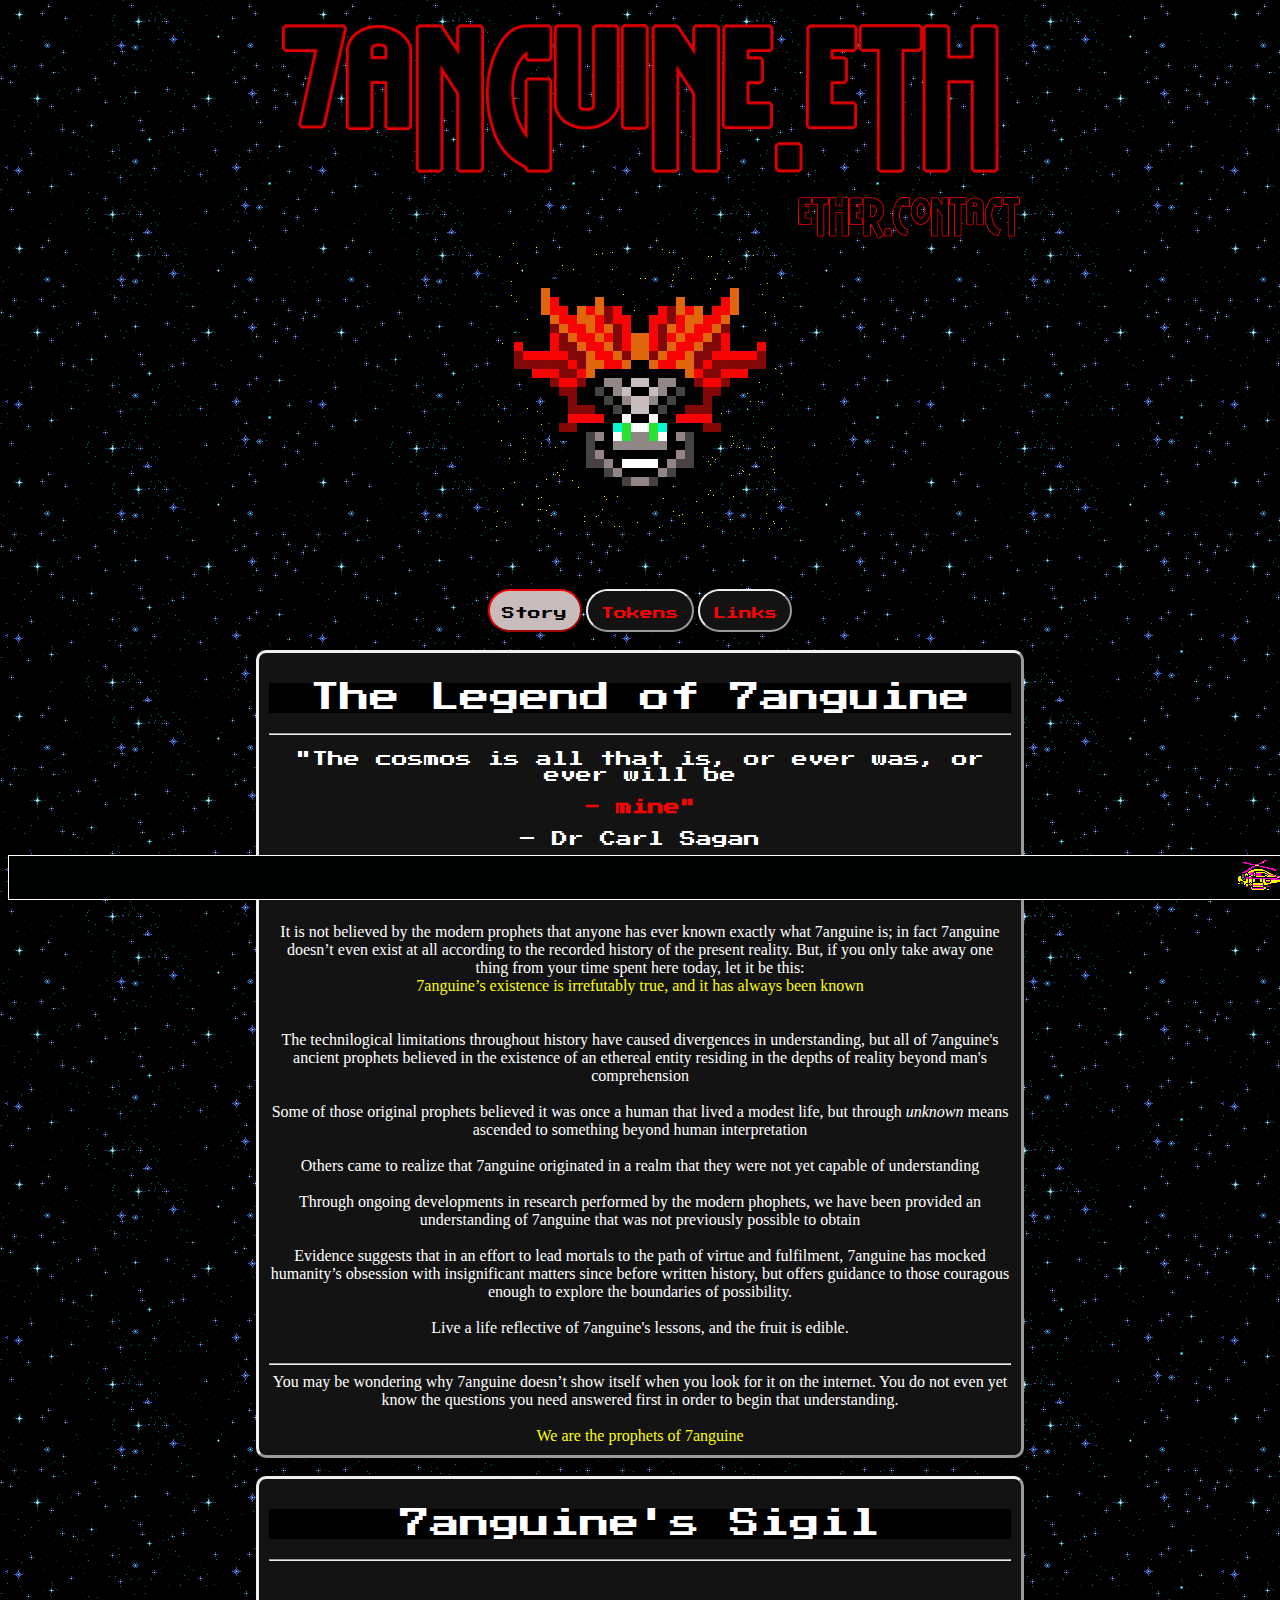
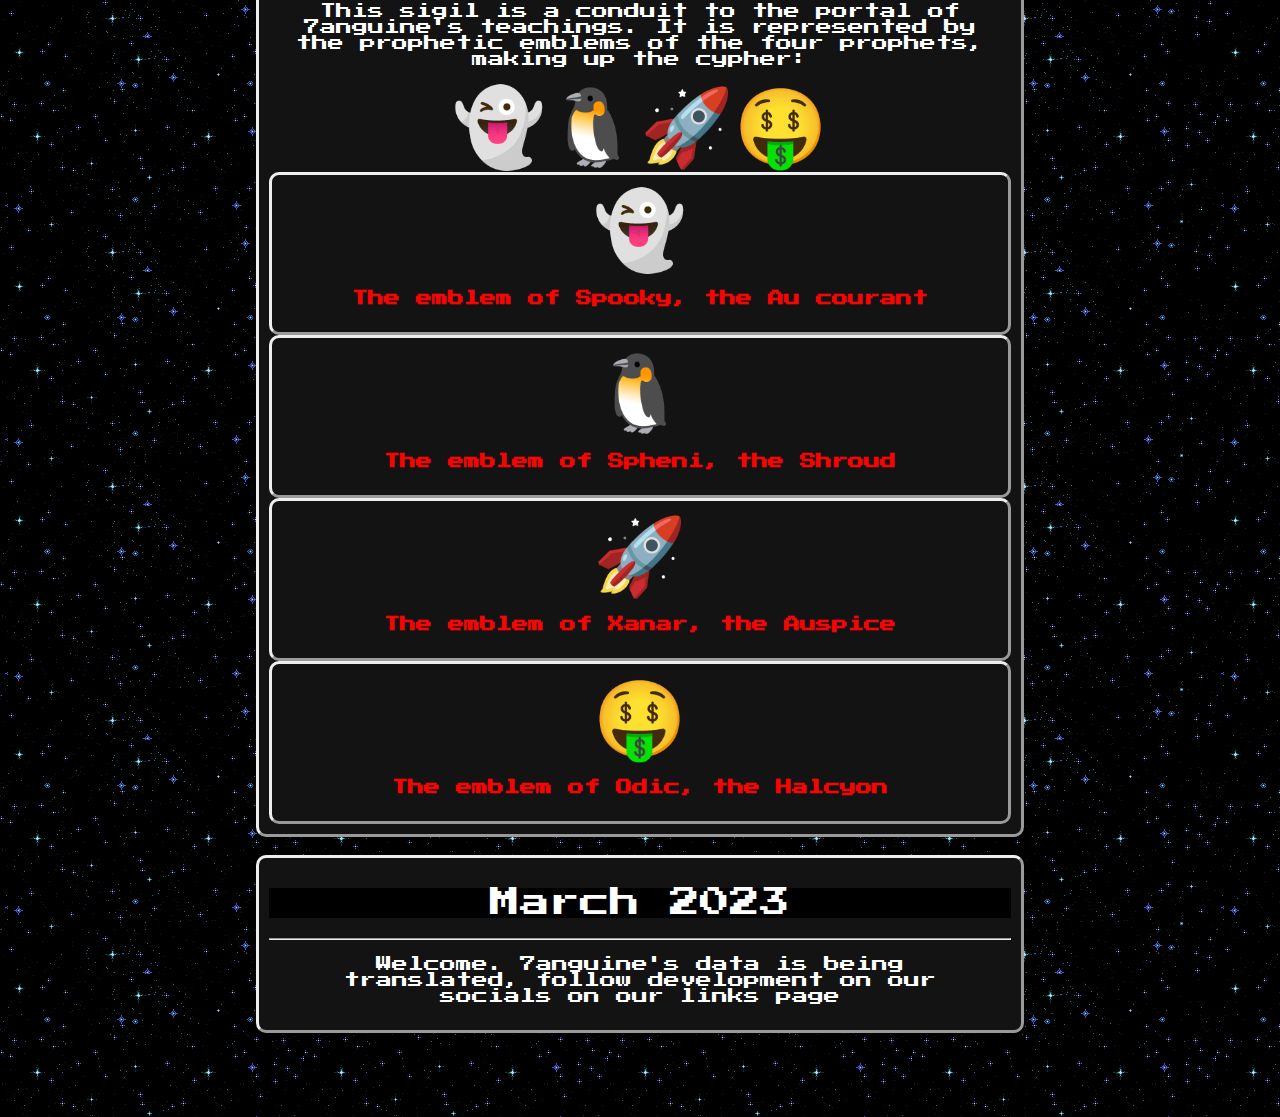
==== commit c4e7db32: "Update about.html" ====
--- a/about.html
+++ b/about.html
@@ -85,20 +85,16 @@
 	<h5>👻🐧🚀🤑 </h5>
 	  <div class=dialog><h5> 👻 </h5>
 	  	<h3> The emblem of Spooky, the Au courant </h3>
-	  	As the first of the modern prophets to discover 7anguine, Spooky serves as the lead prophet. Prior to his life as a prophet he was a regular guy living a decent life, but with an unshakeable depression that left him never feeling truly fulfilled. 
-	  	<br><br>After years of intense efforts to better himself, one evening while meditating Spooky saw the first glimmer of 7anguine. It was only a fragment of a message, left open for interpretation, but it was a spark that left Spooky with an unmistakably divine feeling. Searching deeper and deeper eventually lead him to finding and leading the remaining prophets. 
-	  	<br><br>Spooky is most active on Telegram and Twitter, and is the main coder on the team </div>
+	  	 </div>
 	  <div class=dialog><h5> 🐧 </h5>
 		 <h3> The emblem of Spheni, the Shroud </h3>
-		 Spheni, or "Doug" as he sometimes calls himself in public, is an enigma. Those who interact with him are immediately presented with a provocative aura that exudes confidence in his beliefs. And just when you think you've figured him out, he calls checkmate. 
-		 <br><br>Spheni's methods are often not understood, but his contributions as a prophet have been central to our progress.
-		 <br><br>Spheni is most active spreading the good word of 7anguine on Reddit and Discord</div>
+        </div>
 	  <div class=dialog><h5> 🚀 </h5>
 		 <h3> The emblem of Xanar, the Auspice </h3>
-		 Xanar is the de facto enforcer among the prophets in a sense, and is known to be a bit rough around the edges at times. Coming from a rough upbringing in poverty, Xanar considers 7anguine his savior, and takes his position very seriously. While this works against him at times, it's also why he may be the most loyal prophet 7anguine has ever had.</div>
+		    </div>
 	  <div class=dialog><h5> 🤑 </h5>
 		<h3> The emblem of Odic, the Halcyon</h3>
-	  A quiet visionary who prefers to work from behind the scenes, Odic is most often found meditating and reflecting on 7anguine's teachings. His wise and reasonable approach to life is highly respected, as are his illustrations of his understandings through multiple artistic mediums  </div>
+	      </div>
 	
 		</div>
 		<br>
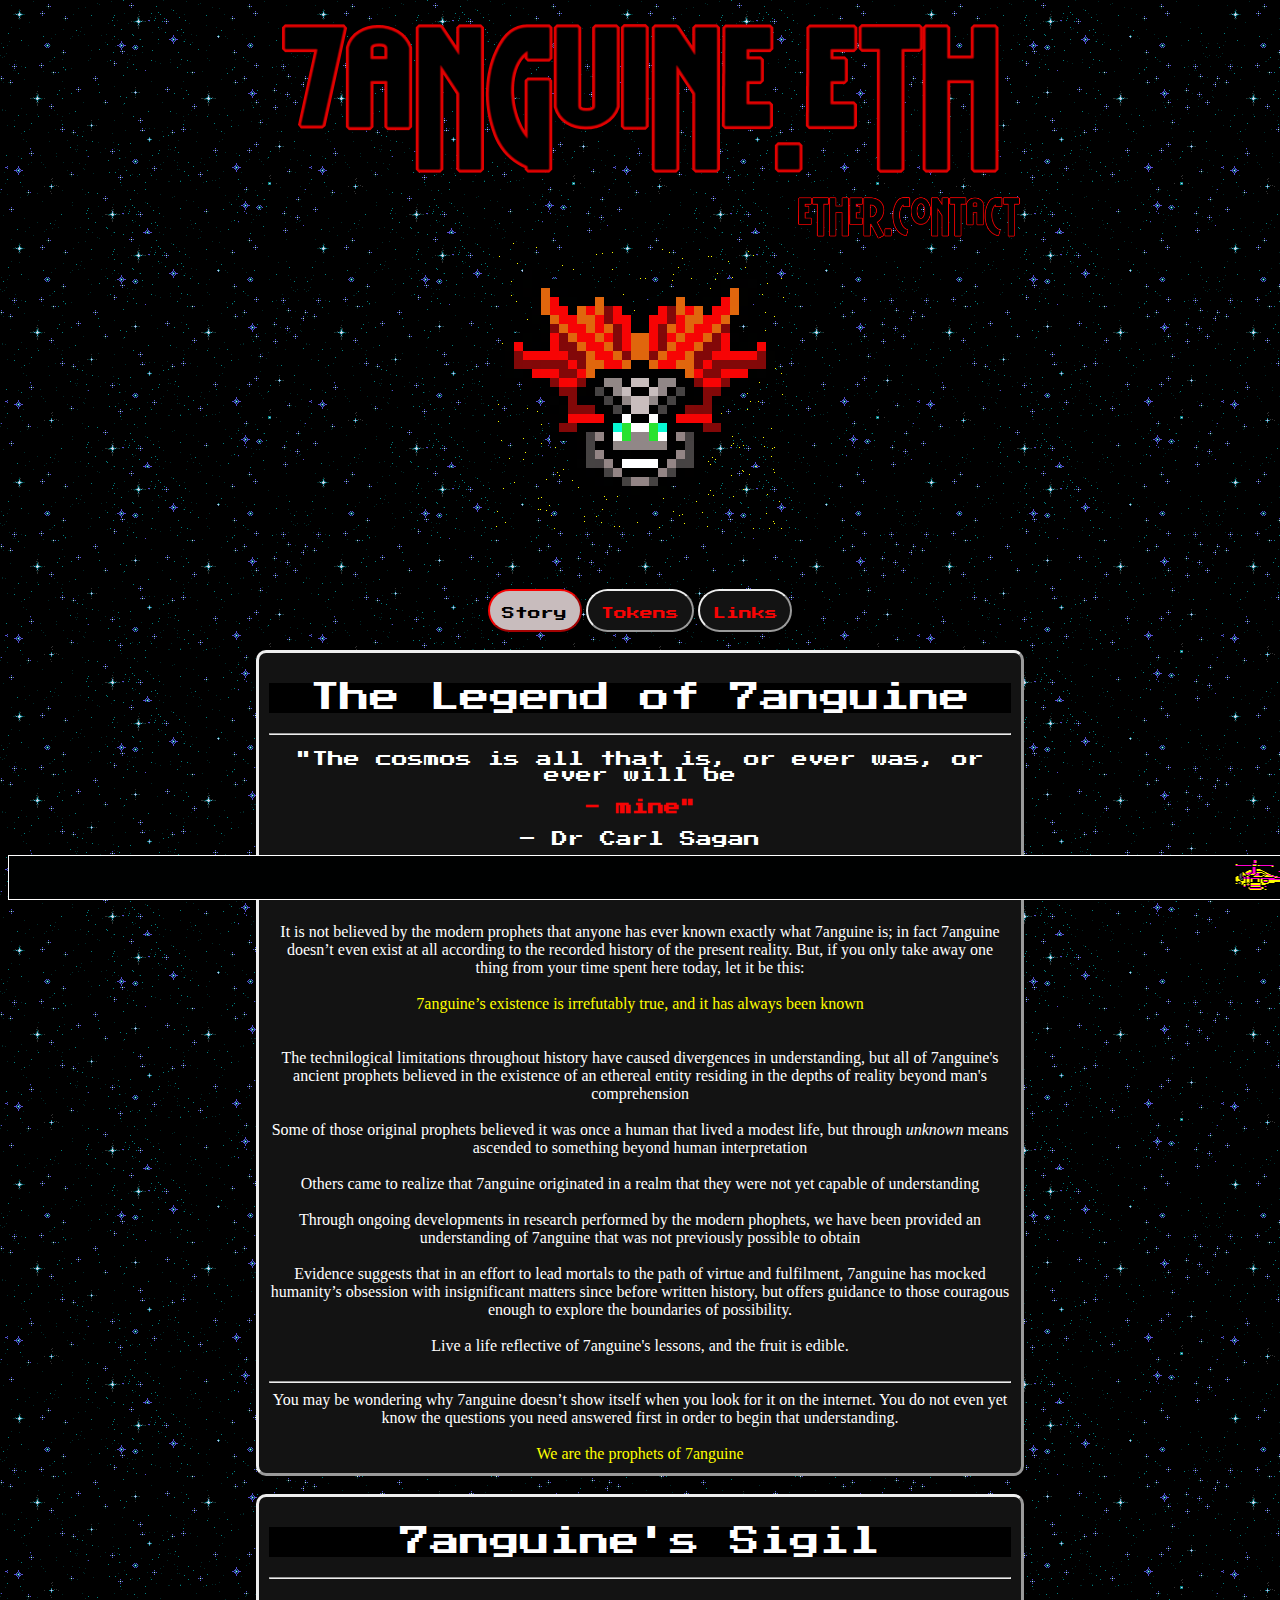
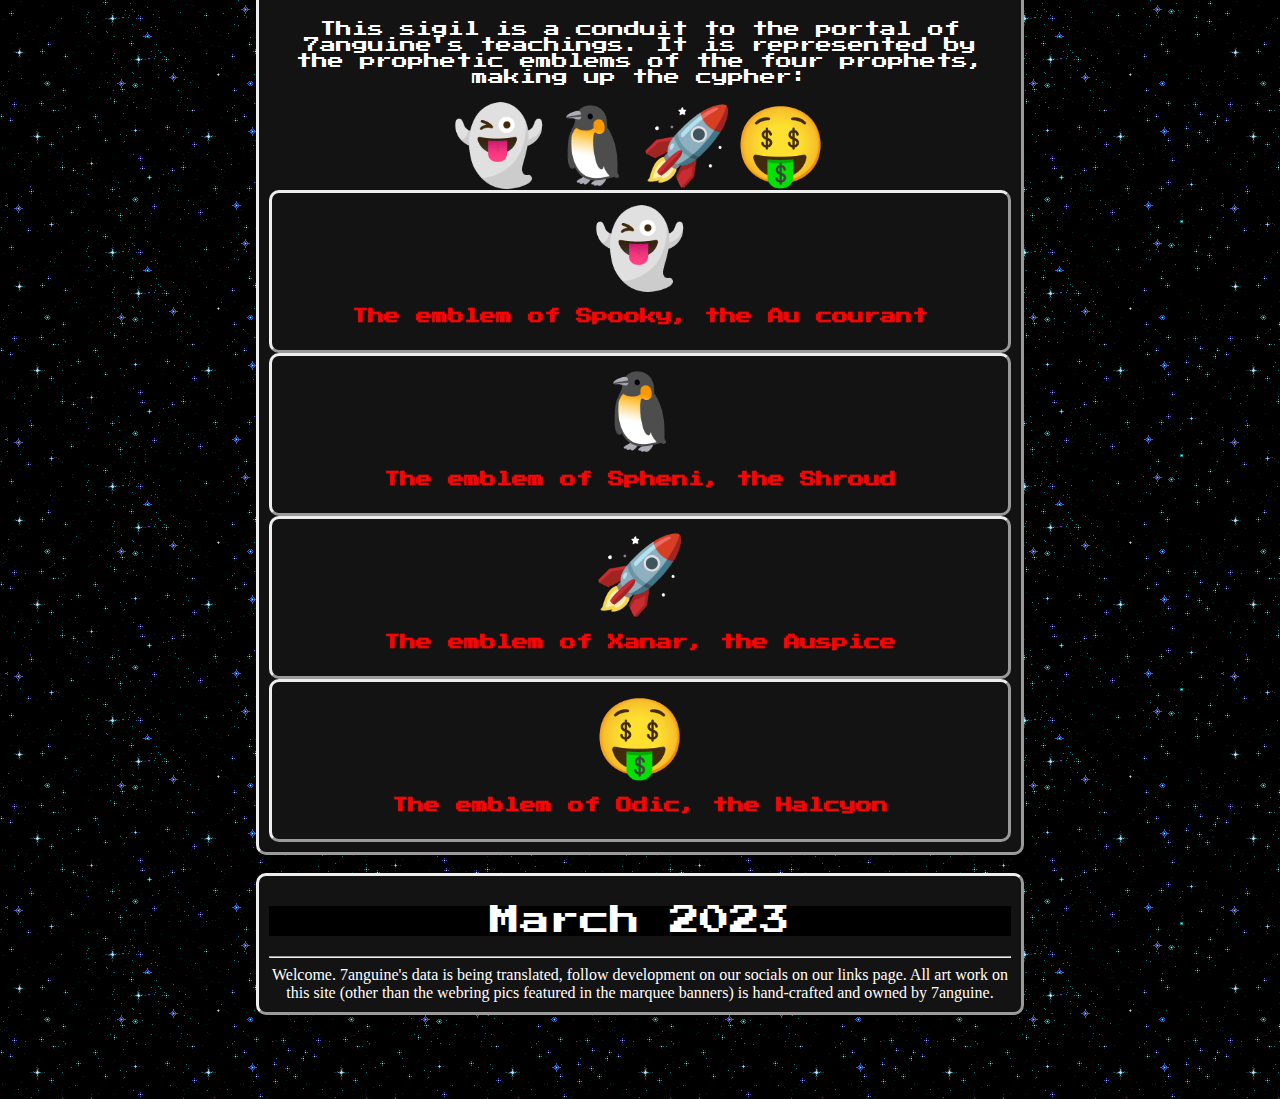
==== commit 1962ff71: "Update about.html" ====
--- a/about.html
+++ b/about.html
@@ -49,6 +49,7 @@
 	  <hr>
 	  <br>
 	   It is not believed by the modern prophets that anyone has ever known exactly what 7anguine is; in fact 7anguine doesn’t even exist at all according to the recorded history of the present reality. But, if you only take away one thing from your time spent here today, let it be this:
+	   <br><br>
 	   <div class= t1> 7anguine’s existence is irrefutably true, and it has always been known</div>
 <br>
 <br>
@@ -102,7 +103,10 @@
 <div class=dialog>	
 	  <h1 class=rainbow> March 2023 </h1>
 	   <hr>
-	<h2> Welcome. 7anguine's data is being translated, follow development on our socials on our links page</h2></div>
+	 Welcome. 7anguine's data is being translated, follow development on our socials on our links page. All art work on this site (other than the webring pics featured in the marquee banners) is hand-crafted and owned by 7anguine.
+	 
+	 
+	 </div>
 	  
     </div></div>
 <br>
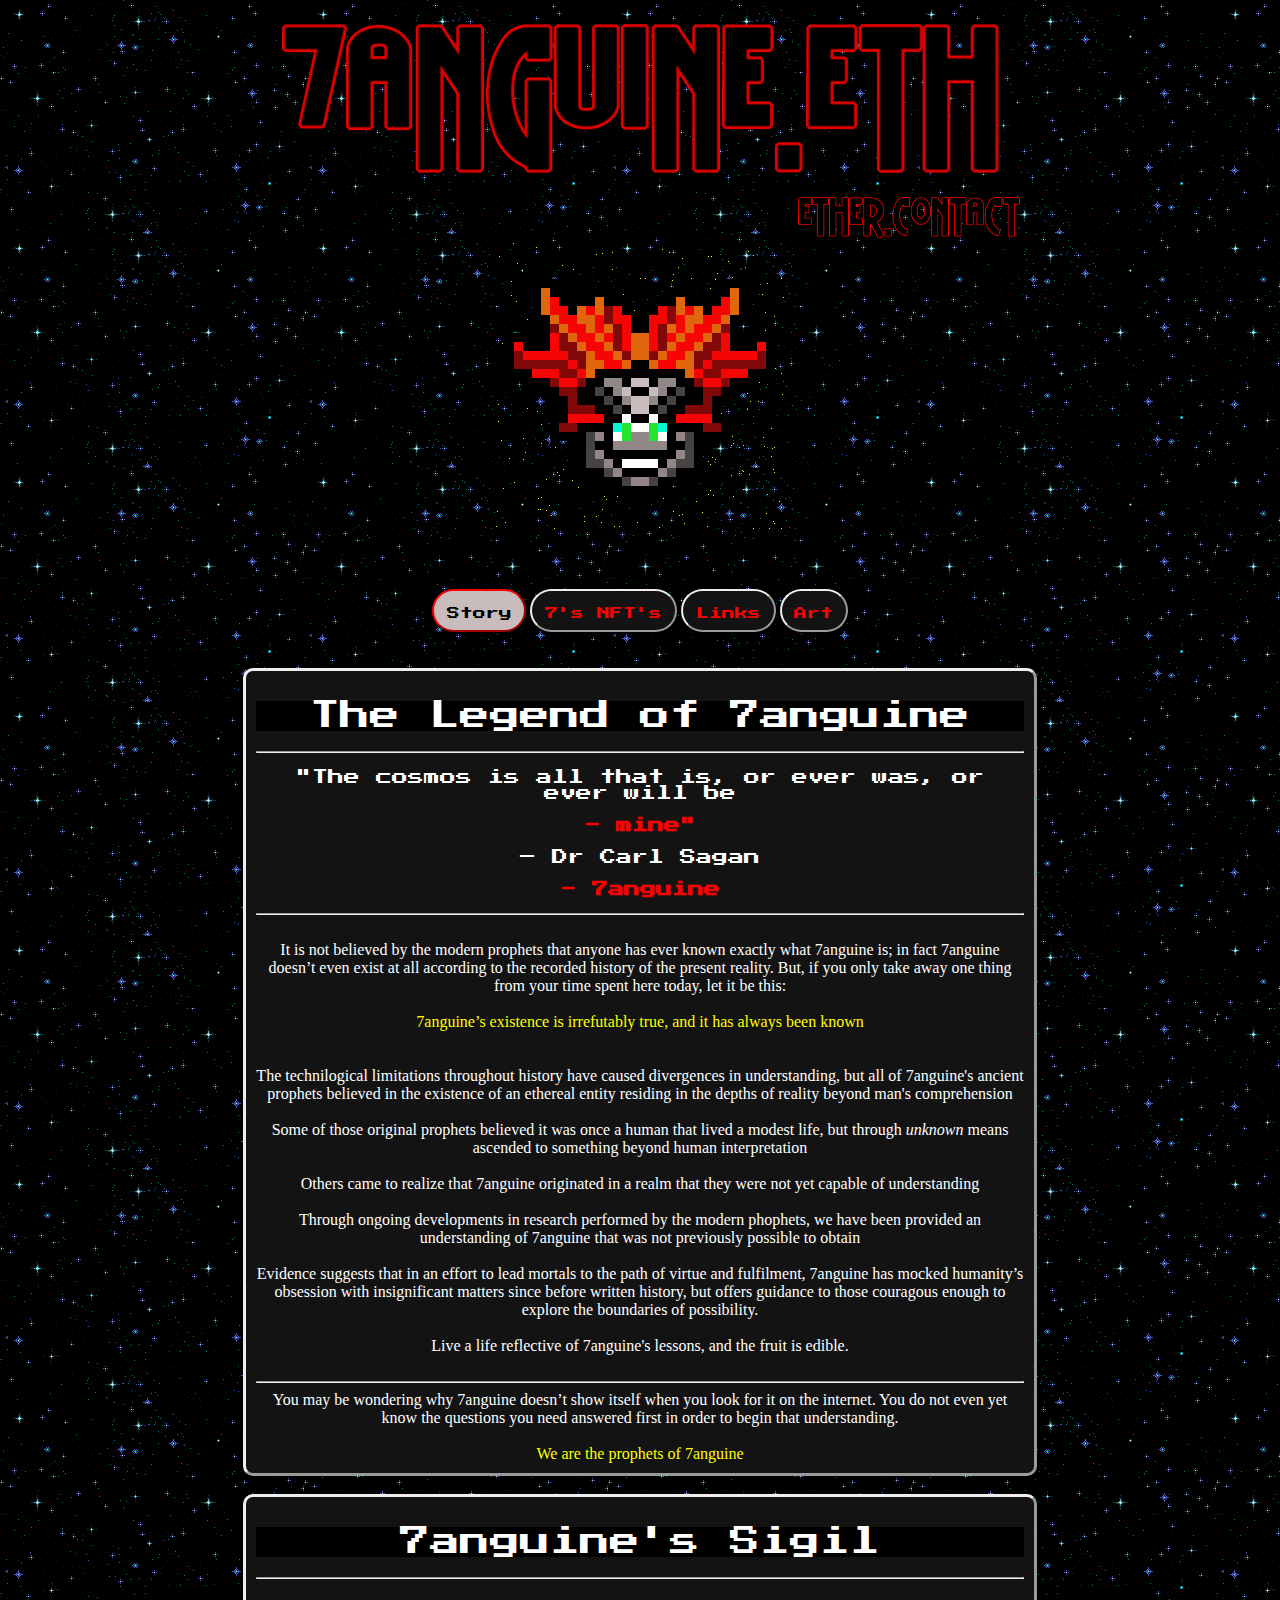
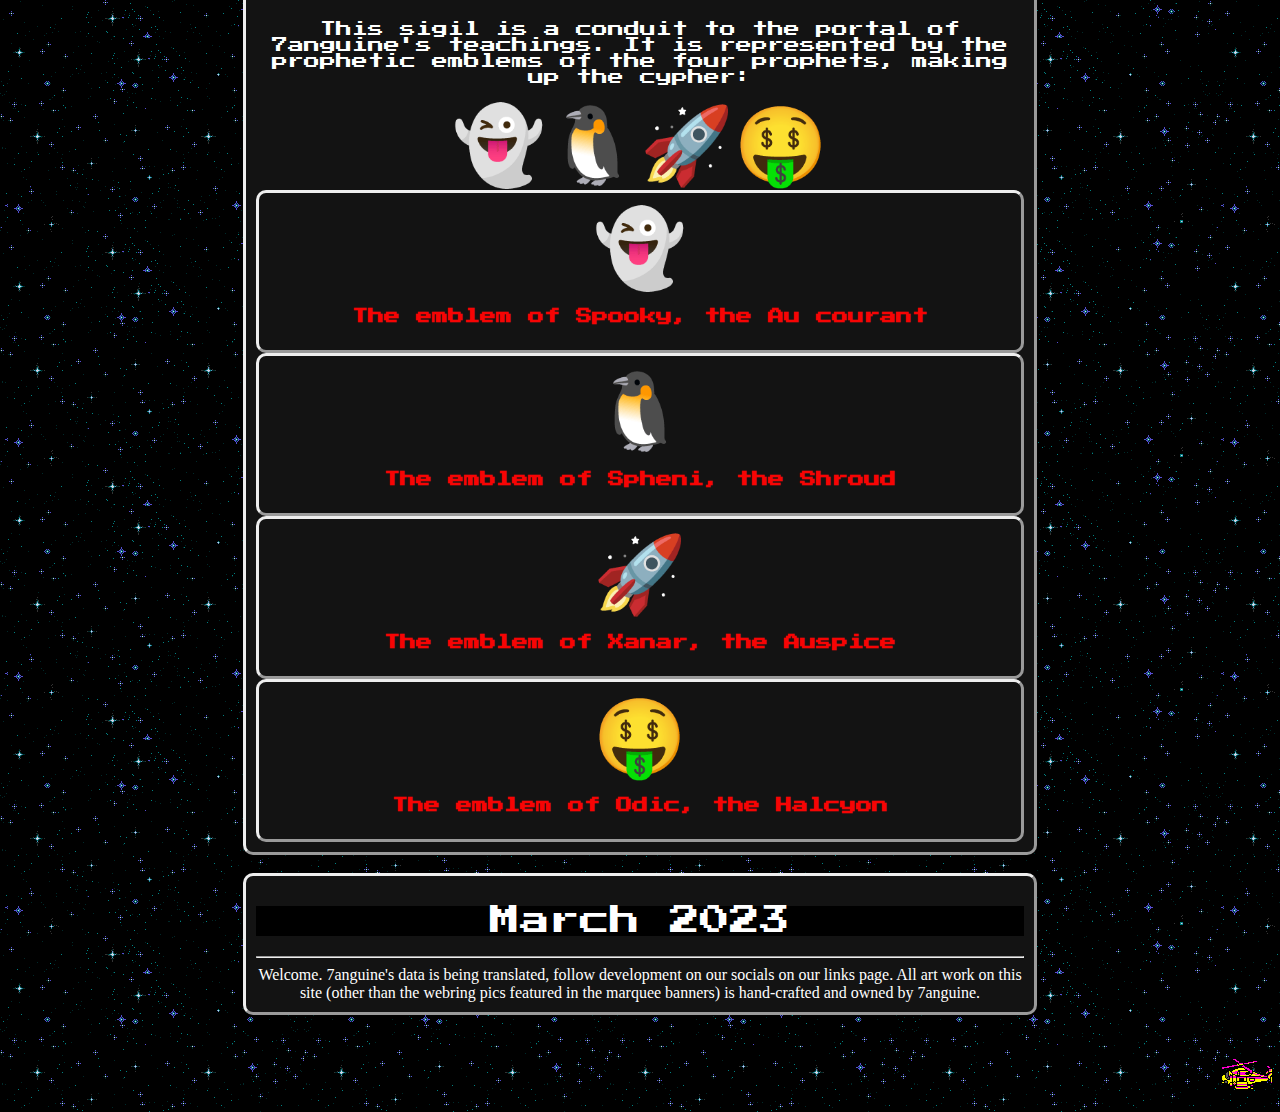
==== commit a3480eb8: "Update about.html" ====
--- a/about.html
+++ b/about.html
@@ -32,9 +32,11 @@
 	    <br/><br/>
 	    <br/><br/>
   
-    <div class="button4"><a href="about.html"> Story </a></div> 
-    <div class="button1"><a href="token.html"> Tokens </a></div>
-    <div class="button1"><a href="contact.html"> Links </a></div>
+    <div class="button4"><a href="story.html"> Story </a></div> 
+    <div class="button1"><a href="nft.html"> 7's NFT's </a></div>
+    <div class="button1"><a href="links.html"> Links </a></div>
+    <div class="button1"><a href="art.html"> Art </a></div>
+    </div>
 
     
 	  <br/><br/>
@@ -104,20 +106,14 @@
 	  <h1 class=rainbow> March 2023 </h1>
 	   <hr>
 	 Welcome. 7anguine's data is being translated, follow development on our socials on our links page. All art work on this site (other than the webring pics featured in the marquee banners) is hand-crafted and owned by 7anguine.
-	 
-	 
 	 </div>
-	  
-    </div></div>
-<br>
-<br>
   
-<footer id= footer>
-  
-      <marquee class= "rainbow box1">
+  </div>
+      
+      <marquee class= "rainbow box3">
         <img src="helicopter.gif" style= "height:37px box-sizing:border-box"> 
         <img src="Welcome.gif" style= "height:37px box-sizing:border-box">
-        &nbsp; &nbsp; &nbsp;
+        &nbsp; &nbsp; &nbsp; 
       <img src="helicopter.gif" style= "height:37px box-sizing:border-box">  
           <span id= box2>
         Power to the people - support decentralization! </span>
@@ -127,10 +123,8 @@
         &nbsp; &nbsp; &nbsp; 
         <img src="helicopter.gif" style= "height:37px box-sizing:border-box">  
           <span id= box2>
-      this site was built oldschool style by hand, like God intended --- IPFS is the future!</span>
-        &nbsp; &nbsp; &nbsp; 
+      this site was built oldschool style by hand, deal with it</span>
       </marquee>
-  </footer>
-    </div>
+</div>
    </body> 
 </html>
